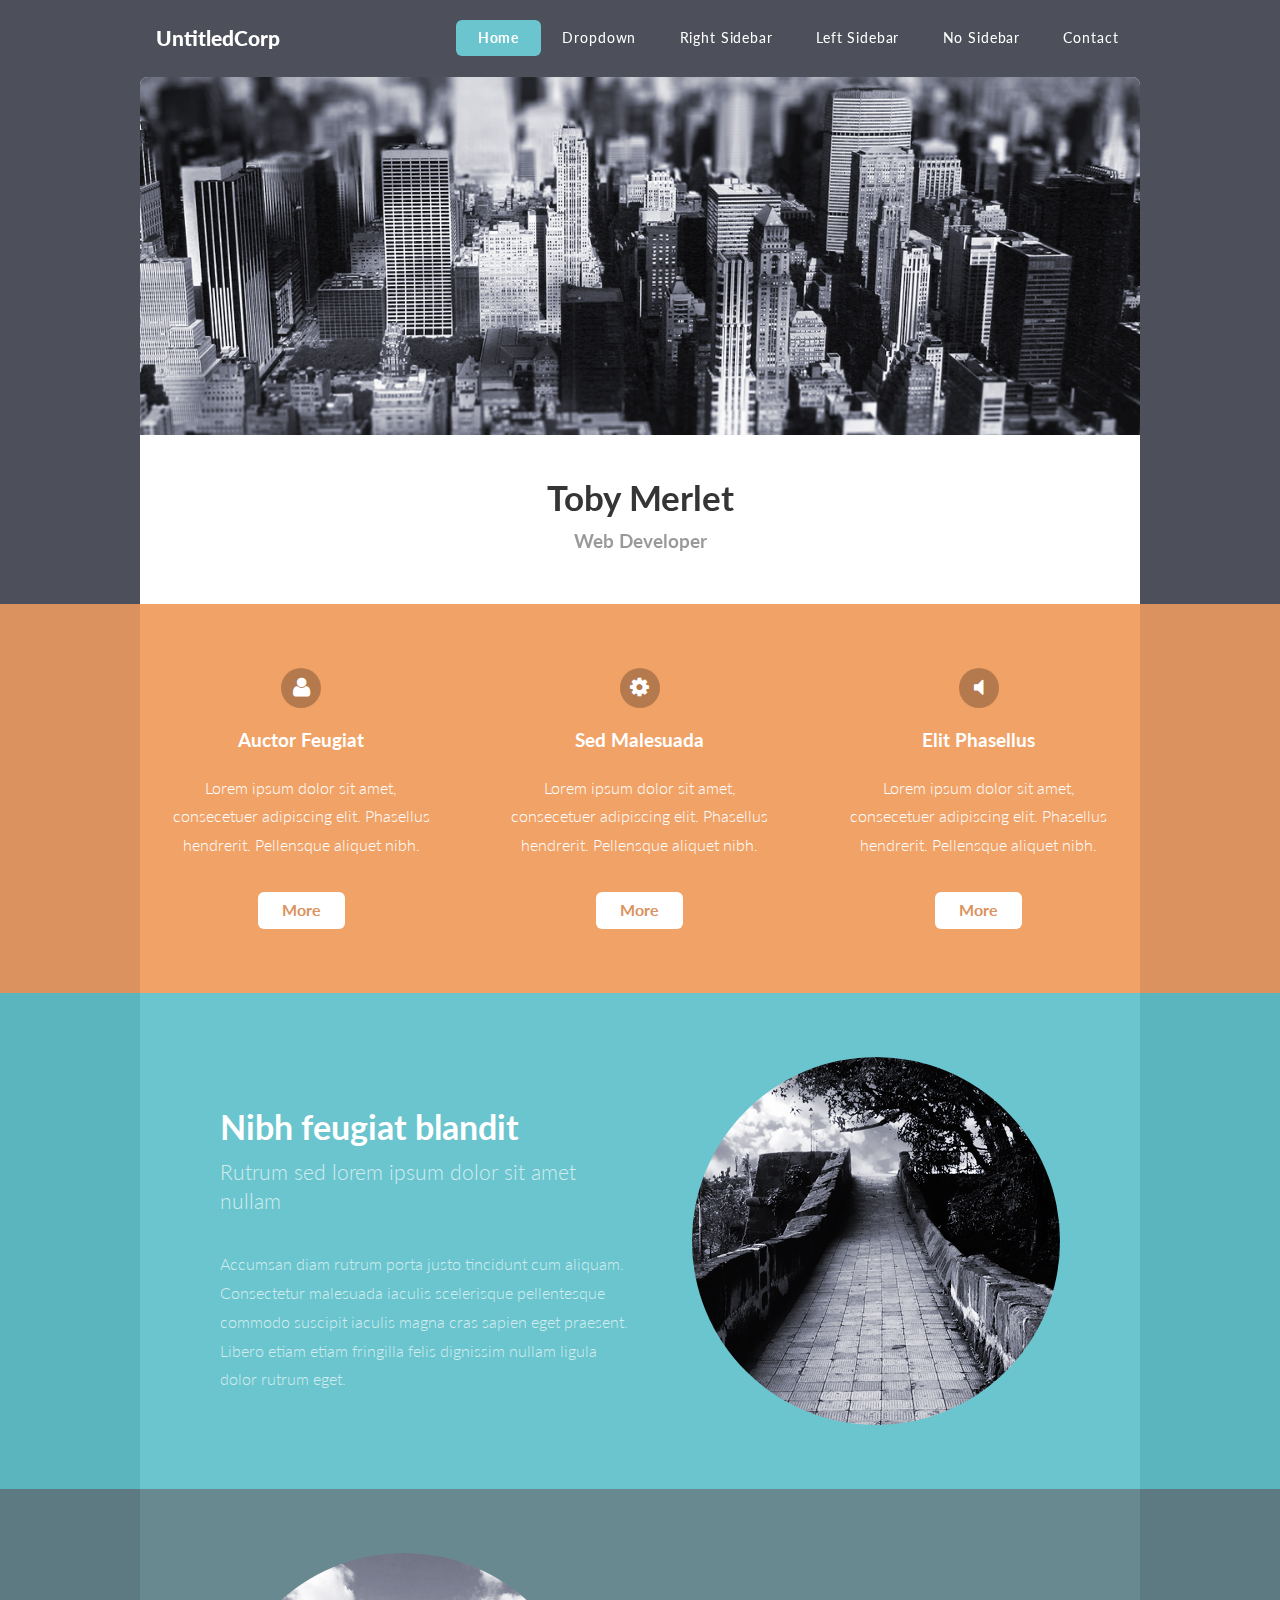
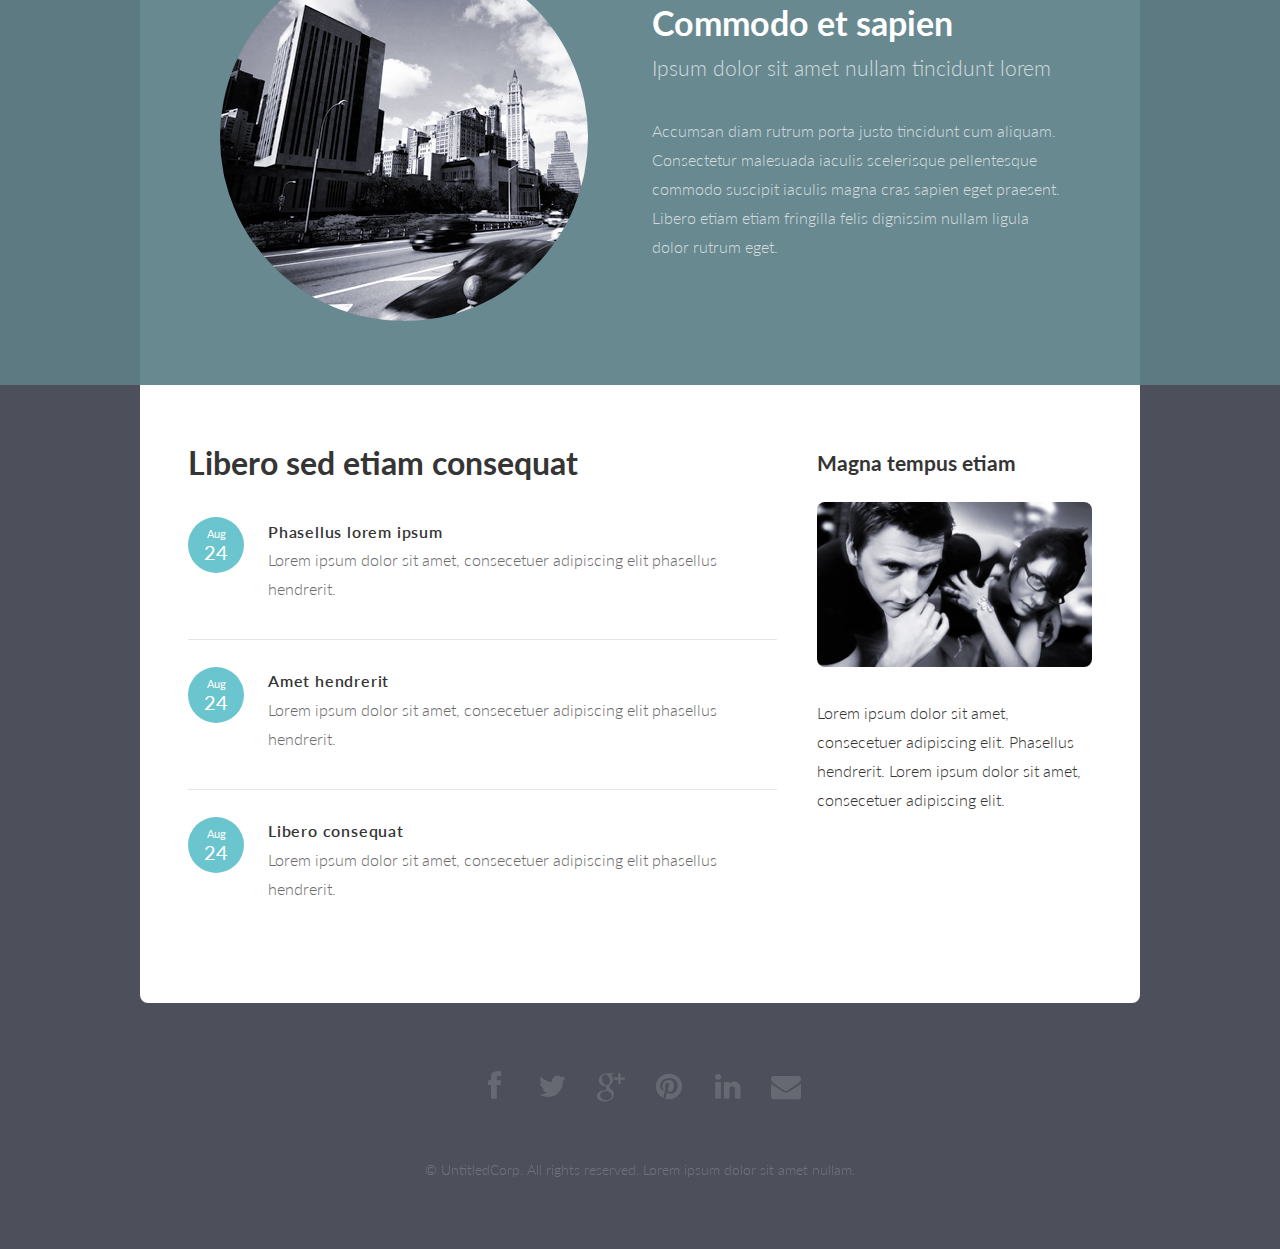
==== index.html @ f25c1bcf "name change" ====
<!DOCTYPE HTML>
<html>
	<head>
		<title> </title>
		<meta http-equiv="content-type" content="text/html; charset=utf-8" />
		<meta name="description" content="" />
		<meta name="keywords" content="" />
		<link href="http://fonts.googleapis.com/css?family=Lato:300,400,700,900" rel="stylesheet" type="text/css" />
		<!--[if lte IE 8]><script src="css/ie/html5shiv.js"></script><![endif]-->
		<script src="js/jquery.min.js"></script>
		<script src="js/jquery.dropotron.js"></script>
		<script src="js/skel.min.js"></script>
		<script src="js/skel-panels.min.js"></script>
		<script src="js/init.js"></script>
		<noscript>
			<link rel="stylesheet" href="css/skel-noscript.css" />
			<link rel="stylesheet" href="css/style.css" />
		</noscript>
		<!--[if lte IE 8]><link rel="stylesheet" href="css/ie/v8.css" /><![endif]-->
		<!--[if lte IE 9]><link rel="stylesheet" href="css/ie/v9.css" /><![endif]-->
	</head>
	<body class="homepage">

		<!-- Header -->
			<div id="header">
				<div class="container">

					<!-- Logo -->
						<div id="logo">
							<h1><a href="#">UntitledCorp</a></h1>
						</div>
					<!-- /Logo -->
					
					<!-- Nav -->
						<nav id="nav">
							<ul>
								<li class="active"><a href="index.html">Home</a></li>
								<li>
									<span>Dropdown</span>
									<ul>
										<li><a href="#">Lorem ipsum dolor</a></li>
										<li><a href="#">Magna phasellus</a></li>
										<li><a href="#">Etiam dolore nisl</a></li>
										<li>
											<span>Phasellus consequat</span>
											<ul>
												<li><a href="#">Magna phasellus</a></li>
												<li><a href="#">Lorem ipsum dolor</a></li>
												<li><a href="#">Phasellus consequat</a></li>
												<li><a href="#">Etiam dolore nisl</a></li>
											</ul>
										</li>
										<li><a href="#">Veroeros feugiat</a></li>
									</ul>
								</li>
								<li><a href="right-sidebar.html">Right Sidebar</a></li>
								<li><a href="left-sidebar.html">Left Sidebar</a></li>
								<li><a href="no-sidebar.html">No Sidebar</a></li>
								<li><a href="contact.html">Contact</a></li>
							</ul>
						</nav>
					<!-- /Nav -->

				</div>
			</div>
			
		<!-- Banner -->
			<div id="banner">
				<div class="container">
					<section>
						<img src="images/pic01.jpg" alt="" class="image full">
						<header>
							<h2>Toby Merlet</h2>
							<span class="byline">Web Developer</span>
						</header>
					</section>
				</div>
			</div>

		<!-- Featured -->
			<div id="featured">
				<div class="container">
					<div class="row double">
						<section class="4u">
							<span class="pennant icon icon-user"></span>
							<h3>Auctor Feugiat</h3>
							<p>Lorem ipsum dolor sit amet, consecetuer adipiscing elit. Phasellus hendrerit. Pellensque aliquet nibh.</p>
							<a href="#" class="button">More</a>
						</section>
						<section class="4u">
							<span class="pennant icon icon-cog"></span>
							<h3>Sed Malesuada</h3>
							<p>Lorem ipsum dolor sit amet, consecetuer adipiscing elit. Phasellus hendrerit. Pellensque aliquet nibh.</p>
							<a href="#" class="button">More</a>
						</section>
						<section class="4u">
							<span class="pennant icon icon-volume-off"></span>
							<h3>Elit Phasellus</h3>
							<p>Lorem ipsum dolor sit amet, consecetuer adipiscing elit. Phasellus hendrerit. Pellensque aliquet nibh.</p>
							<a href="#" class="button">More</a>
						</section>
					</div>
				</div>
			</div>
		<!-- /Featured -->

		<!-- Item1 -->
			<div class="wrapper wrapper-style1">
				<div class="container">
					<section>
						<img src="images/pic02.jpg" alt="" class="image right">
						<header>
							<h2>Nibh feugiat blandit</h2>
							<span class="byline">Rutrum sed lorem ipsum dolor sit amet nullam</span>
						</header>
						<p>Accumsan diam rutrum porta justo tincidunt cum aliquam. Consectetur malesuada iaculis scelerisque pellentesque commodo suscipit iaculis magna cras sapien eget praesent. Libero etiam etiam fringilla felis dignissim nullam ligula dolor rutrum eget.</p>
					</section>
				</div>
			</div>
		<!-- /Item1 -->

		<!-- Item2 -->
			<div class="wrapper wrapper-style2">
				<div class="container">
					<section>
						<img src="images/pic03.jpg" alt="" class="image left">
						<div class="content">
							<header>
								<h2>Commodo et sapien</h2>
								<span class="byline">Ipsum dolor sit amet nullam tincidunt lorem</span>
							</header>
							<p>Accumsan diam rutrum porta justo tincidunt cum aliquam. Consectetur malesuada iaculis scelerisque pellentesque commodo suscipit iaculis magna cras sapien eget praesent. Libero etiam etiam fringilla felis dignissim nullam ligula dolor rutrum eget.</p>
						</div>
					</section>
				</div>
			</div>
		<!-- /Item2 -->


		<!-- Main -->
			<div id="main">
				<div class="container">

					<div class="row">
					
						<!-- Content -->
							<div id="content" class="8u skel-cell-mainContent">
								<section>
									<header>
										<h2>Libero sed etiam consequat</h2>
									</header>
									<ul class="style3">
										<li class="first">
											<p class="date"><a href="#">Aug<b>24</b></a></p>
											<h3>Phasellus lorem ipsum</h3>
											<p><a href="#">Lorem ipsum dolor sit amet, consecetuer adipiscing elit phasellus hendrerit.</a></p>
										</li>
										<li>
											<p class="date"><a href="#">Aug<b>24</b></a></p>
											<h3>Amet hendrerit</h3>
											<p><a href="#">Lorem ipsum dolor sit amet, consecetuer adipiscing elit phasellus hendrerit.</a></p>
										</li>
										<li>
											<p class="date"><a href="#">Aug<b>24</b></a></p>
											<h3>Libero consequat</h3>
											<p><a href="#">Lorem ipsum dolor sit amet, consecetuer adipiscing elit phasellus hendrerit.</a></p>
										</li>
									</ul>
								</section>								
							</div>
						<!-- /Content -->
							
						<!-- Sidebar -->
							<div id="sidebar" class="4u">
								<section>
									<header>
										<h2>Magna tempus etiam</h2>
									</header>
									<img src="images/pic04.jpg" alt="" class="image featured">
									<p>Lorem ipsum dolor sit amet, consecetuer adipiscing elit. Phasellus hendrerit. Lorem ipsum dolor sit amet, consecetuer adipiscing elit.</p>
								</section>
							</div>
						<!-- /Sidebar -->

					</div>
				
				</div>
			</div>

		<!-- Footer -->
			<div id="footer">
				<div class="container">


					<!-- Copyright -->
						<div class="copyright">
							<ul class="social">
								<li><a href="#" class="icon icon-facebook"><span></span></a></li>
								<li><a href="#" class="icon icon-twitter"><span>Twitter</span></a></li>
								<li><a href="#" class="icon icon-google-plus"><span>Google+</span></a></li>
								<li><a href="#" class="icon icon-pinterest"><span>Pinterest</span></a></li>
								<li><a href="#" class="icon icon-linkedin"><span>Linkedin</span></a></li>
								<li><a href="#" class="icon icon-envelope"><span>Email</span></a></li>
							</ul>
							<span>&copy; UntitledCorp. All rights reserved. Lorem ipsum dolor sit amet nullam.</span>
						</div>
					<!-- /Copyright -->

				</div>
			</div>

	</body>
</html>
---- css/skel-noscript.css ----
/* Resets (http://meyerweb.com/eric/tools/css/reset/ | v2.0 | 20110126 | License: none (public domain)) */

	html,body,div,span,applet,object,iframe,h1,h2,h3,h4,h5,h6,p,blockquote,pre,a,abbr,acronym,address,big,cite,code,del,dfn,em,img,ins,kbd,q,s,samp,small,strike,strong,sub,sup,tt,var,b,u,i,center,dl,dt,dd,ol,ul,li,fieldset,form,label,legend,table,caption,tbody,tfoot,thead,tr,th,td,article,aside,canvas,details,embed,figure,figcaption,footer,header,hgroup,menu,nav,output,ruby,section,summary,time,mark,audio,video{margin:0;padding:0;border:0;font-size:100%;font:inherit;vertical-align:baseline;}article,aside,details,figcaption,figure,footer,header,hgroup,menu,nav,section{display:block;}body{line-height:1;}ol,ul{list-style:none;}blockquote,q{quotes:none;}blockquote:before,blockquote:after,q:before,q:after{content:'';content:none;}table{border-collapse:collapse;border-spacing:0;}body{-webkit-text-size-adjust:none}

/* Box Model */

	*, *:before, *:after {
		-moz-box-sizing: border-box;
		-webkit-box-sizing: border-box;
		-o-box-sizing: border-box;
		-ms-box-sizing: border-box;
		box-sizing: border-box;
	}

/* Container */

	body {
		min-width: 1200px;
	}

	.container {
		width: 1200px;
		margin-left: auto;
		margin-right: auto;
	}

	/* Modifiers */
	
		.container.small {
			width: 900px;
		}

		.container.big {
			width: 100%;
			max-width: 1500px;
			min-width: 1200px;
		}

/* Grid */

	/* Cells */

		.\31 2u { width: 100% }
		.\31 1u { width: 91.6666666667% }
		.\31 0u { width: 83.3333333333% }
		.\39 u { width: 75% }
		.\38 u { width: 66.6666666667% }
		.\37 u { width: 58.3333333333% }
		.\36 u { width: 50% }
		.\35 u { width: 41.6666666667% }
		.\34 u { width: 33.3333333333% }
		.\33 u { width: 25% }
		.\32 u { width: 16.6666666667% }
		.\31 u { width: 8.3333333333% }
		.\-11u { margin-left: 91.6666666667% }
		.\-10u { margin-left: 83.3333333333% }
		.\-9u { margin-left: 75% }
		.\-8u { margin-left: 66.6666666667% }
		.\-7u { margin-left: 58.3333333333% }
		.\-6u { margin-left: 50% }
		.\-5u { margin-left: 41.6666666667% }
		.\-4u { margin-left: 33.3333333333% }
		.\-3u { margin-left: 25% }
		.\-2u { margin-left: 16.6666666667% }
		.\-1u { margin-left: 8.3333333333% }

		.row > * {
			padding: 50px 0 0 50px;
			float: left;
			-moz-box-sizing: border-box;
			-webkit-box-sizing: border-box;
			-o-box-sizing: border-box;
			-ms-box-sizing: border-box;
			box-sizing: border-box;
		}

		.row + .row > * {
			padding-top: 50px;
		}

		.row {
			margin-left: -50px;
		}

	/* Rows */

		.row:after {
			content: '';
			display: block;
			clear: both;
			height: 0;
		}

		.row:first-child > * {
			padding-top: 0;
		}

		.row > * {
			padding-top: 0;
		}

		/* Modifiers */

			/* Flush */

				.row.flush {
					margin-left: 0;
				}

				.row.flush > * {
					padding: 0 !important;
				}

			/* Quarter */

				.row.quarter > * {
					padding: 12.5px 0 0 12.5px;
				}

				.row.quarter + .row.quarter > * {
					padding-top: 12.5px;
				}

				.row.quarter {
					margin-left: -12.5px;
				}

			/* Half */

				.row.half > * {
					padding: 25px 0 0 25px;
				}

				.row.half + .row.half > * {
					padding-top: 25px;
				}

				.row.half {
					margin-left: -25px;
				}

			/* One and (a) Half */

				.row.oneandhalf > * {
					padding: 75px 0 0 75px;
				}

				.row.oneandhalf + .row.oneandhalf > * {
					padding-top: 75px;
				}

				.row.oneandhalf {
					margin-left: -75px;
				}

			/* Double */

				.row.double > * {
					padding: 100px 0 0 100px;
				}

				.row.double + .row.double > * {
					padding-top: 100px;
				}

				.row.double {
					margin-left: -100px;
				}
---- css/style.css ----
@charset 'UTF-8';

@font-face {
	font-family: 'FontAwesome';
	src: url('font/fontawesome-webfont.eot?v=3.2.1');
	src: url('font/fontawesome-webfont.eot?#iefix&v=3.2.1') format('embedded-opentype'), url('font/fontawesome-webfont.woff?v=3.2.1') format('woff'), url('font/fontawesome-webfont.ttf?v=3.2.1') format('truetype'), url('font/fontawesome-webfont.svg#fontawesomeregular?v=3.2.1') format('svg');
	font-weight: normal;
	font-style: normal;
}

/*********************************************************************************/
/* Basic                                                                         */
/*********************************************************************************/

	body
	{
		background: #4d4f5a;
	}

	body,input,textarea,select
	{
		font-family: 'Lato', sans-serif;
		font-size: 14pt;
		font-weight: 300;
		line-height: 1.80em;
		color: #353535;
	}

	h1,h2,h3,h4,h5,h6
	{
		font-weight: 700;
	}
	
		h1 a, h2 a, h3 a, h4 a, h5 a, h6 a
		{
			color: inherit;
			text-decoration: none;
		}
		
	/* Change this to whatever font weight/color pairing is most suitable */
	strong, b
	{
		font-weight: 700;
		color: #000000;
	}
	
	em, i
	{
		font-style: italic;
	}

	/* Don't forget to set this to something that matches the design */
	a
	{
		color: #ff0000;
	}

	sub
	{
		position: relative;
		top: 0.5em;
		font-size: 0.8em;
	}
	
	sup
	{
		position: relative;
		top: -0.5em;
		font-size: 0.8em;
	}
	
	hr
	{
		border: 0;
		border-top: solid 1px #ddd;
	}
	
	blockquote
	{
		border-left: solid 0.5em #ddd;
		padding: 1em 0 1em 2em;
		font-style: italic;
	}
	
	p, ul, ol, dl, table
	{
		margin-bottom: 1em;
	}

	header
	{
		margin-bottom: 1.5em;
	}
	
		header h2
		{
			font-size: 2.1em;
		}
	
		header .byline
		{
			display: block;
			margin: 0.8em 0 0 0;
			padding: 0 0 0.5em 0;
			font-size: 1.3em;
			color: rgba(255,255,255,0.7);
		}
		
	footer
	{
		margin-top: 1em;
	}

	br.clear
	{
		clear: both;
	}
	
	/* Sections/Articles */
	
		section,
		article
		{
			margin-bottom: 3em;
		}
		
		section > :last-child,
		article > :last-child
		{
			margin-bottom: 0;
		}

		section:last-child,
		article:last-child
		{
			margin-bottom: 0;
		}

		.row > section,
		.row > article
		{
			margin-bottom: 0;
		}

	/* Images */

		.image
		{
			display: inline-block;
		}
		
			.image img
			{
				display: block;
				width: 100%;
			}

			.image.featured
			{
				display: block;
				width: 100%;
				margin: 0 0 2em 0;
			}
			
			.image.full
			{
				display: block;
				width: 100%;
			}
			
			.image.left
			{
				float: left;
				margin: 0 4em 2em 0;
			}

			.image.right
			{
				float: right;
				margin: 0 0 2em 4em;
			}
			
			.image.centered
			{
				display: block;
				margin: 0 0 2em 0;
			}

				.image.centered img
				{
					margin: 0 auto;
					width: auto;
				}

	/* Lists */

		ul.default
		{
			list-style: disc;
			padding-left: 1em;
		}
		
			ul.default li
			{
				padding-left: 0.5em;
			}		

		ul.style2
		{
			padding-top: 1em;
		}
	
			ul.style2 > li
			{
				position: relative;
				padding: 0.7em 0 0.7em 0em;
				border-top: 1px solid rgba(0,0,0,.1);
			}
			
				ul.style2 > li:before
				{
					position: absolute;
					left: 0;
					top: 0.35em;
					display: block;
					color: #3a71d8;
					width: 30px;
					height: 30px;
					line-height: 30px;
					text-align: center;
					font-size: 1.4em;
				}

				ul.style2 > li:first-child
				{
					padding-top: 0;
					border-top: none;
				}
				
					ul.style2 > li:first-child:before
					{
						top: 0;
					}
	
				ul.style2 a
				{
					text-decoration: none;
					color: #353535;
				}
	
	
				ul.style2 a:hover
				{
					text-decoration: underline;
				}

		ul.style3
		{
			list-style: none;
			color: #6c6c6c
		}
		
			ul.style3 li
			{
				padding: 1.2em 0em;
				margin: 0 0 1em 0;
				border-top: 1px solid rgba(0,0,0,.1);
			}

			ul.style3 li:first-child
			{
				border-top: none;
			}
	
			ul.style3 p
			{
				margin: 0;
			}
			
			ul.style3 a
			{
				display: block;
				text-decoration: none;
				color: #6c6c6c;
			}
			
				ul.style3 a:hover
				{
					text-decoration: underline;
				}
	
			ul.style3 h3
			{
				padding: 8px 0em 0px 0em !important;
				letter-spacing: 0.05em;
				font-size: 1em !important;
				font-weight: 600 !important;
				color: #353535;
				text-align: left !important;
			}
			
			ul.style3-alt h3
			{
				color: #FFFFFF;
			}
	
			ul.style3 h3,
			ul.style3 p
			{
				margin-left: 5em;
			}

			ul.style3 .first
			{
				padding-top: 0px;
				background: none;
			}
			
			ul.style3 .date
			{
				float: left;
				position: relative;
				top: 0.70em;
				width: 5em;
				height: 5em;
				margin: 0em 1.5em 0em 0em;
				padding: 10px 0em 0em 0em;
				border-radius: 50%;
				background: #6bc5ce;
				line-height: normal;
				text-align: center;
				font-size: 0.7em;
				font-weight: 400;
				color: #FFF;
			}
			
				ul.style3 .date:after
				{
					content: '';
					display: block;
					position: absolute;
					left: 0;
					top: 0;
					width: 100%;
					height: 100%;
					background: url('images/bg01.png');
					border-radius: 6px;
				}
			
				ul.style3 .date b 
				{
					margin: 0;
					padding: 0;
					display: block;
					font-size: 1.8em;
					font-weight: 400;
					color: #FFFFFF;
				}
				
				ul.style3 .date a
				{
					color: #FFFFFF;
				}
				
				ul.style3 .date a:hover
				{
					text-decoration: none;
				}

		ul.info
		{
		}
		
			ul.info li
			{
				padding: 1.5em 0 1.5em 0;
				border-top: solid 1px rgba(0,0,0,0.1);
			}
			
				ul.info li:first-child
				{
					padding-top: 0;
					border-top: none;
					box-shadow: none;
				}
			
			ul.info h3
			{
				display: inline-block;
				padding-bottom: 0.50em;
				font-size: 1.2em;
			}
			
			ul.info a
			{
				text-decoration: none;
				color: #898e96;
			}
			
			ul.info a:hover
			{
				text-decoration: underline;
			}

		ul.icons
		{
			cursor: default;
		}	
		
			ul.icons li
			{
				display: inline-block;
			}
			
				ul.icons a
				{
					display: inline-block;
					width: 2em;
					height: 2em;
					line-height: 2em;
					text-align: center;
					border: 0;
				}

		ul.social
		{
			overflow:  hidden;
			margin: 0em 0 3em 0;
			text-align: center;
			cursor: default;
		}
		
			ul.social li
			{
				display: inline-block;
				padding: 0em 0.30em;
				font-size: 1.5em;
			}
		
			ul.social li span
			{
				display: none;
				margin: 0;
				padding: 0;
			}
			
			ul.social li a
			{
				color: #fff;
				opacity: 0.15;
				-moz-transition: opacity 0.25s ease-in-out;
				-webkit-transition: opacity 0.25s ease-in-out;
				-o-transition: opacity 0.25s ease-in-out;
				-ms-transition: opacity 0.25s ease-in-out;
				transition: opacity 0.25s ease-in-out;
			}
			
				ul.social li a:before
				{
					display: inline-block;
					width: 40px;
					height: 40px;
					line-height: 40px;
					text-align: center;
				}
				
				ul.social li:hover a
				{
					opacity: 0.5;
				}

		ul.menu
		{
			cursor: default;
		}
		
			ul.menu li
			{
				display: inline-block;
				line-height: 1em;
				border-left: solid 1px #ddd;
				padding: 0 0 0 0.5em;
				margin: 0 0 0 0.5em;
			}
			
			ul.menu li:first-child
			{
				border-left: 0;
				padding-left: 0;
				margin-left: 0;
			}

		ul.actions
		{
			cursor: default;
		}
		
			ul.actions li
			{
				display: inline-block;
				margin: 0 0 0 0.5em;
			}
			
			ul.actions li:first-child
			{
				margin-left: 0;
			}

		ol.default
		{
			list-style: decimal;
			padding-left: 1.25em;
		}

			ol.default li
			{
				padding-left: 0.25em;
			}

	/* Forms */

		form
		{
		}
		
			form input,
			form select,
			form textarea
			{
				-webkit-appearance: none;
			}
	
			form input[type=text],
			form input[type=password],
			form select,
			form textarea
			{
				-webkit-appearance: none;
				width: 100%;
				border: 0;
				padding: 0.50em;
				font-size: 1.2em;
				line-height: 1em;
				font-family: 'Lato', sans-serif;
				font-weight: 300;
				border-radius: 6px;
				background: #fafafa;
				border: 1px solid #e8e8e8;
				-moz-transition: background-color 0.25s ease-in-out;
				-webkit-transition: background-color 0.25s ease-in-out;
				-o-transition: background-color 0.25s ease-in-out;
				-ms-transition: background-color 0.25s ease-in-out;
				transition: background-color 0.25s ease-in-out;
				outline: none;
			}
	
			form input[type=text]:focus,
			form input[type=password]:focus,
			form select:focus,
			form textarea:focus
			{
				background: #f0f2f5;
			}
			
			form textarea
			{
				height: 10em;
			}
			
			form .formerize-placeholder
			{
				color: #93989f !important;
			}
	
			form ::-webkit-input-placeholder
			{
				color: #93989f !important;
			}
	
			form :-moz-placeholder
			{
				color: #93989f !important;
			}
	
			form ::-moz-placeholder
			{
				color: #93989f !important;
			}
	
			form :-ms-input-placeholder
			{
				color: #93989f !important;
			}
	
			form ::-moz-focus-inner
			{
				border: 0;
			}
			
			form .button
			{
				margin-right: 1em;
			}
			
	/* Tables */
	
		table
		{
			width: 100%;
		}
		
			table.default
			{
				width: 100%;
			}
			
				table.default tbody tr:nth-child(2n+2)
				{
					background: #f4f4f4;
				}
				
				table.default td
				{
					padding: 0.5em 1em 0.5em 1em;
				}
				
				table.default th
				{
					text-align: left;
					font-weight: 700;
					padding: 0.5em 1em 0.5em 1em;
				}
			
				table.default thead
				{
					background: #444;
					color: #fff;
				}
				
				table.default tfoot
				{
					background: #eee;
				}
				
				table.default tbody
				{
				}

	/* Buttons */
		
		.button
		{
			position: relative;
			display: inline-block;
			padding: 0.25em 1.5em 0.25em 1.5em;
			border: 0;
			border-radius: 6px;
			background: #6bc5ce;
			text-align: center;
			text-decoration: none;
			font-weight: 700;
			color: #FFF;
			cursor: pointer;
			-moz-transition: background-color 0.25s ease-in-out, color 0.25s ease-in-out;
			-webkit-transition: background-color 0.25s ease-in-out, color 0.25s ease-in-out;
			-o-transition: background-color 0.25s ease-in-out, color 0.25s ease-in-out;
			-ms-transition: background-color 0.25s ease-in-out, color 0.25s ease-in-out;
			transition: background-color 0.25s ease-in-out, color 0.25s ease-in-out;
		}

			.button:hover
			{
				background: #74bcdd;
			}

			.button.alt
			{
				background: #4D4F5A;
			}

				.button.alt:hover
				{
					background: #5D5F6A;
				}

/*********************************************************************************/
/* Icons                                                                         */
/* Powered by Font Awesome by Dave Gandy | http://fontawesome.io                 */
/* Licensed under the SIL OFL 1.1 (font), MIT (CSS)                              */
/*********************************************************************************/

	.icon
	{
		text-decoration: none;
	}

		.icon:before
		{
			font-family: FontAwesome;
			font-size: 1.25em;
			text-decoration: none;
			font-weight: normal;
			font-style: normal;
			-webkit-text-rendering: optimizeLegibility;
			-moz-text-rendering: optimizeLegibility;
			-ms-text-rendering: optimizeLegibility;
			-o-text-rendering: optimizeLegibility;
			text-rendering: optimizeLegibility;
			-webkit-font-smoothing: antialiased;
			-moz-font-smoothing: antialiased;
			-ms-font-smoothing: antialiased;
			-o-font-smoothing: antialiased;
			font-smoothing: antialiased;
		}

		.icon-glass:before{content:"\f000";}
		.icon-music:before{content:"\f001";}
		.icon-search:before{content:"\f002";}
		.icon-envelope-alt:before{content:"\f003";}
		.icon-heart:before{content:"\f004";}
		.icon-star:before{content:"\f005";}
		.icon-star-empty:before{content:"\f006";}
		.icon-user:before{content:"\f007";}
		.icon-film:before{content:"\f008";}
		.icon-th-large:before{content:"\f009";}
		.icon-th:before{content:"\f00a";}
		.icon-th-list:before{content:"\f00b";}
		.icon-ok:before{content:"\f00c";}
		.icon-remove:before{content:"\f00d";}
		.icon-zoom-in:before{content:"\f00e";}
		.icon-zoom-out:before{content:"\f010";}
		.icon-power-off:before,.icon-off:before{content:"\f011";}
		.icon-signal:before{content:"\f012";}
		.icon-gear:before,.icon-cog:before{content:"\f013";}
		.icon-trash:before{content:"\f014";}
		.icon-home:before{content:"\f015";}
		.icon-file-alt:before{content:"\f016";}
		.icon-time:before{content:"\f017";}
		.icon-road:before{content:"\f018";}
		.icon-download-alt:before{content:"\f019";}
		.icon-download:before{content:"\f01a";}
		.icon-upload:before{content:"\f01b";}
		.icon-inbox:before{content:"\f01c";}
		.icon-play-circle:before{content:"\f01d";}
		.icon-rotate-right:before,.icon-repeat:before{content:"\f01e";}
		.icon-refresh:before{content:"\f021";}
		.icon-list-alt:before{content:"\f022";}
		.icon-lock:before{content:"\f023";}
		.icon-flag:before{content:"\f024";}
		.icon-headphones:before{content:"\f025";}
		.icon-volume-off:before{content:"\f026";}
		.icon-volume-down:before{content:"\f027";}
		.icon-volume-up:before{content:"\f028";}
		.icon-qrcode:before{content:"\f029";}
		.icon-barcode:before{content:"\f02a";}
		.icon-tag:before{content:"\f02b";}
		.icon-tags:before{content:"\f02c";}
		.icon-book:before{content:"\f02d";}
		.icon-bookmark:before{content:"\f02e";}
		.icon-print:before{content:"\f02f";}
		.icon-camera:before{content:"\f030";}
		.icon-font:before{content:"\f031";}
		.icon-bold:before{content:"\f032";}
		.icon-italic:before{content:"\f033";}
		.icon-text-height:before{content:"\f034";}
		.icon-text-width:before{content:"\f035";}
		.icon-align-left:before{content:"\f036";}
		.icon-align-center:before{content:"\f037";}
		.icon-align-right:before{content:"\f038";}
		.icon-align-justify:before{content:"\f039";}
		.icon-list:before{content:"\f03a";}
		.icon-indent-left:before{content:"\f03b";}
		.icon-indent-right:before{content:"\f03c";}
		.icon-facetime-video:before{content:"\f03d";}
		.icon-picture:before{content:"\f03e";}
		.icon-pencil:before{content:"\f040";}
		.icon-map-marker:before{content:"\f041";}
		.icon-adjust:before{content:"\f042";}
		.icon-tint:before{content:"\f043";}
		.icon-edit:before{content:"\f044";}
		.icon-share:before{content:"\f045";}
		.icon-check:before{content:"\f046";}
		.icon-move:before{content:"\f047";}
		.icon-step-backward:before{content:"\f048";}
		.icon-fast-backward:before{content:"\f049";}
		.icon-backward:before{content:"\f04a";}
		.icon-play:before{content:"\f04b";}
		.icon-pause:before{content:"\f04c";}
		.icon-stop:before{content:"\f04d";}
		.icon-forward:before{content:"\f04e";}
		.icon-fast-forward:before{content:"\f050";}
		.icon-step-forward:before{content:"\f051";}
		.icon-eject:before{content:"\f052";}
		.icon-chevron-left:before{content:"\f053";}
		.icon-chevron-right:before{content:"\f054";}
		.icon-plus-sign:before{content:"\f055";}
		.icon-minus-sign:before{content:"\f056";}
		.icon-remove-sign:before{content:"\f057";}
		.icon-ok-sign:before{content:"\f058";}
		.icon-question-sign:before{content:"\f059";}
		.icon-info-sign:before{content:"\f05a";}
		.icon-screenshot:before{content:"\f05b";}
		.icon-remove-circle:before{content:"\f05c";}
		.icon-ok-circle:before{content:"\f05d";}
		.icon-ban-circle:before{content:"\f05e";}
		.icon-arrow-left:before{content:"\f060";}
		.icon-arrow-right:before{content:"\f061";}
		.icon-arrow-up:before{content:"\f062";}
		.icon-arrow-down:before{content:"\f063";}
		.icon-mail-forward:before,.icon-share-alt:before{content:"\f064";}
		.icon-resize-full:before{content:"\f065";}
		.icon-resize-small:before{content:"\f066";}
		.icon-plus:before{content:"\f067";}
		.icon-minus:before{content:"\f068";}
		.icon-asterisk:before{content:"\f069";}
		.icon-exclamation-sign:before{content:"\f06a";}
		.icon-gift:before{content:"\f06b";}
		.icon-leaf:before{content:"\f06c";}
		.icon-fire:before{content:"\f06d";}
		.icon-eye-open:before{content:"\f06e";}
		.icon-eye-close:before{content:"\f070";}
		.icon-warning-sign:before{content:"\f071";}
		.icon-plane:before{content:"\f072";}
		.icon-calendar:before{content:"\f073";}
		.icon-random:before{content:"\f074";}
		.icon-comment:before{content:"\f075";}
		.icon-magnet:before{content:"\f076";}
		.icon-chevron-up:before{content:"\f077";}
		.icon-chevron-down:before{content:"\f078";}
		.icon-retweet:before{content:"\f079";}
		.icon-shopping-cart:before{content:"\f07a";}
		.icon-folder-close:before{content:"\f07b";}
		.icon-folder-open:before{content:"\f07c";}
		.icon-resize-vertical:before{content:"\f07d";}
		.icon-resize-horizontal:before{content:"\f07e";}
		.icon-bar-chart:before{content:"\f080";}
		.icon-twitter-sign:before{content:"\f081";}
		.icon-facebook-sign:before{content:"\f082";}
		.icon-camera-retro:before{content:"\f083";}
		.icon-key:before{content:"\f084";}
		.icon-gears:before,.icon-cogs:before{content:"\f085";}
		.icon-comments:before{content:"\f086";}
		.icon-thumbs-up-alt:before{content:"\f087";}
		.icon-thumbs-down-alt:before{content:"\f088";}
		.icon-star-half:before{content:"\f089";}
		.icon-heart-empty:before{content:"\f08a";}
		.icon-signout:before{content:"\f08b";}
		.icon-linkedin-sign:before{content:"\f08c";}
		.icon-pushpin:before{content:"\f08d";}
		.icon-external-link:before{content:"\f08e";}
		.icon-signin:before{content:"\f090";}
		.icon-trophy:before{content:"\f091";}
		.icon-github-sign:before{content:"\f092";}
		.icon-upload-alt:before{content:"\f093";}
		.icon-lemon:before{content:"\f094";}
		.icon-phone:before{content:"\f095";}
		.icon-unchecked:before,.icon-check-empty:before{content:"\f096";}
		.icon-bookmark-empty:before{content:"\f097";}
		.icon-phone-sign:before{content:"\f098";}
		.icon-twitter:before{content:"\f099";}
		.icon-facebook:before{content:"\f09a";}
		.icon-github:before{content:"\f09b";}
		.icon-unlock:before{content:"\f09c";}
		.icon-credit-card:before{content:"\f09d";}
		.icon-rss:before{content:"\f09e";}
		.icon-hdd:before{content:"\f0a0";}
		.icon-bullhorn:before{content:"\f0a1";}
		.icon-bell:before{content:"\f0a2";}
		.icon-certificate:before{content:"\f0a3";}
		.icon-hand-right:before{content:"\f0a4";}
		.icon-hand-left:before{content:"\f0a5";}
		.icon-hand-up:before{content:"\f0a6";}
		.icon-hand-down:before{content:"\f0a7";}
		.icon-circle-arrow-left:before{content:"\f0a8";}
		.icon-circle-arrow-right:before{content:"\f0a9";}
		.icon-circle-arrow-up:before{content:"\f0aa";}
		.icon-circle-arrow-down:before{content:"\f0ab";}
		.icon-globe:before{content:"\f0ac";}
		.icon-wrench:before{content:"\f0ad";}
		.icon-tasks:before{content:"\f0ae";}
		.icon-filter:before{content:"\f0b0";}
		.icon-briefcase:before{content:"\f0b1";}
		.icon-fullscreen:before{content:"\f0b2";}
		.icon-group:before{content:"\f0c0";}
		.icon-link:before{content:"\f0c1";}
		.icon-cloud:before{content:"\f0c2";}
		.icon-beaker:before{content:"\f0c3";}
		.icon-cut:before{content:"\f0c4";}
		.icon-copy:before{content:"\f0c5";}
		.icon-paperclip:before,.icon-paper-clip:before{content:"\f0c6";}
		.icon-save:before{content:"\f0c7";}
		.icon-sign-blank:before{content:"\f0c8";}
		.icon-reorder:before{content:"\f0c9";}
		.icon-list-ul:before{content:"\f0ca";}
		.icon-list-ol:before{content:"\f0cb";}
		.icon-strikethrough:before{content:"\f0cc";}
		.icon-underline:before{content:"\f0cd";}
		.icon-table:before{content:"\f0ce";}
		.icon-magic:before{content:"\f0d0";}
		.icon-truck:before{content:"\f0d1";}
		.icon-pinterest:before{content:"\f0d2";}
		.icon-pinterest-sign:before{content:"\f0d3";}
		.icon-google-plus-sign:before{content:"\f0d4";}
		.icon-google-plus:before{content:"\f0d5";}
		.icon-money:before{content:"\f0d6";}
		.icon-caret-down:before{content:"\f0d7";}
		.icon-caret-up:before{content:"\f0d8";}
		.icon-caret-left:before{content:"\f0d9";}
		.icon-caret-right:before{content:"\f0da";}
		.icon-columns:before{content:"\f0db";}
		.icon-sort:before{content:"\f0dc";}
		.icon-sort-down:before{content:"\f0dd";}
		.icon-sort-up:before{content:"\f0de";}
		.icon-envelope:before{content:"\f0e0";}
		.icon-linkedin:before{content:"\f0e1";}
		.icon-rotate-left:before,.icon-undo:before{content:"\f0e2";}
		.icon-legal:before{content:"\f0e3";}
		.icon-dashboard:before{content:"\f0e4";}
		.icon-comment-alt:before{content:"\f0e5";}
		.icon-comments-alt:before{content:"\f0e6";}
		.icon-bolt:before{content:"\f0e7";}
		.icon-sitemap:before{content:"\f0e8";}
		.icon-umbrella:before{content:"\f0e9";}
		.icon-paste:before{content:"\f0ea";}
		.icon-lightbulb:before{content:"\f0eb";}
		.icon-exchange:before{content:"\f0ec";}
		.icon-cloud-download:before{content:"\f0ed";}
		.icon-cloud-upload:before{content:"\f0ee";}
		.icon-user-md:before{content:"\f0f0";}
		.icon-stethoscope:before{content:"\f0f1";}
		.icon-suitcase:before{content:"\f0f2";}
		.icon-bell-alt:before{content:"\f0f3";}
		.icon-coffee:before{content:"\f0f4";}
		.icon-food:before{content:"\f0f5";}
		.icon-file-text-alt:before{content:"\f0f6";}
		.icon-building:before{content:"\f0f7";}
		.icon-hospital:before{content:"\f0f8";}
		.icon-ambulance:before{content:"\f0f9";}
		.icon-medkit:before{content:"\f0fa";}
		.icon-fighter-jet:before{content:"\f0fb";}
		.icon-beer:before{content:"\f0fc";}
		.icon-h-sign:before{content:"\f0fd";}
		.icon-plus-sign-alt:before{content:"\f0fe";}
		.icon-double-angle-left:before{content:"\f100";}
		.icon-double-angle-right:before{content:"\f101";}
		.icon-double-angle-up:before{content:"\f102";}
		.icon-double-angle-down:before{content:"\f103";}
		.icon-angle-left:before{content:"\f104";}
		.icon-angle-right:before{content:"\f105";}
		.icon-angle-up:before{content:"\f106";}
		.icon-angle-down:before{content:"\f107";}
		.icon-desktop:before{content:"\f108";}
		.icon-laptop:before{content:"\f109";}
		.icon-tablet:before{content:"\f10a";}
		.icon-mobile-phone:before{content:"\f10b";}
		.icon-circle-blank:before{content:"\f10c";}
		.icon-quote-left:before{content:"\f10d";}
		.icon-quote-right:before{content:"\f10e";}
		.icon-spinner:before{content:"\f110";}
		.icon-circle:before{content:"\f111";}
		.icon-mail-reply:before,.icon-reply:before{content:"\f112";}
		.icon-github-alt:before{content:"\f113";}
		.icon-folder-close-alt:before{content:"\f114";}
		.icon-folder-open-alt:before{content:"\f115";}
		.icon-expand-alt:before{content:"\f116";}
		.icon-collapse-alt:before{content:"\f117";}
		.icon-smile:before{content:"\f118";}
		.icon-frown:before{content:"\f119";}
		.icon-meh:before{content:"\f11a";}
		.icon-gamepad:before{content:"\f11b";}
		.icon-keyboard:before{content:"\f11c";}
		.icon-flag-alt:before{content:"\f11d";}
		.icon-flag-checkered:before{content:"\f11e";}
		.icon-terminal:before{content:"\f120";}
		.icon-code:before{content:"\f121";}
		.icon-reply-all:before{content:"\f122";}
		.icon-mail-reply-all:before{content:"\f122";}
		.icon-star-half-full:before,.icon-star-half-empty:before{content:"\f123";}
		.icon-location-arrow:before{content:"\f124";}
		.icon-crop:before{content:"\f125";}
		.icon-code-fork:before{content:"\f126";}
		.icon-unlink:before{content:"\f127";}
		.icon-question:before{content:"\f128";}
		.icon-info:before{content:"\f129";}
		.icon-exclamation:before{content:"\f12a";}
		.icon-superscript:before{content:"\f12b";}
		.icon-subscript:before{content:"\f12c";}
		.icon-eraser:before{content:"\f12d";}
		.icon-puzzle-piece:before{content:"\f12e";}
		.icon-microphone:before{content:"\f130";}
		.icon-microphone-off:before{content:"\f131";}
		.icon-shield:before{content:"\f132";}
		.icon-calendar-empty:before{content:"\f133";}
		.icon-fire-extinguisher:before{content:"\f134";}
		.icon-rocket:before{content:"\f135";}
		.icon-maxcdn:before{content:"\f136";}
		.icon-chevron-sign-left:before{content:"\f137";}
		.icon-chevron-sign-right:before{content:"\f138";}
		.icon-chevron-sign-up:before{content:"\f139";}
		.icon-chevron-sign-down:before{content:"\f13a";}
		.icon-html5:before{content:"\f13b";}
		.icon-css3:before{content:"\f13c";}
		.icon-anchor:before{content:"\f13d";}
		.icon-unlock-alt:before{content:"\f13e";}
		.icon-bullseye:before{content:"\f140";}
		.icon-ellipsis-horizontal:before{content:"\f141";}
		.icon-ellipsis-vertical:before{content:"\f142";}
		.icon-rss-sign:before{content:"\f143";}
		.icon-play-sign:before{content:"\f144";}
		.icon-ticket:before{content:"\f145";}
		.icon-minus-sign-alt:before{content:"\f146";}
		.icon-check-minus:before{content:"\f147";}
		.icon-level-up:before{content:"\f148";}
		.icon-level-down:before{content:"\f149";}
		.icon-check-sign:before{content:"\f14a";}
		.icon-edit-sign:before{content:"\f14b";}
		.icon-external-link-sign:before{content:"\f14c";}
		.icon-share-sign:before{content:"\f14d";}
		.icon-compass:before{content:"\f14e";}
		.icon-collapse:before{content:"\f150";}
		.icon-collapse-top:before{content:"\f151";}
		.icon-expand:before{content:"\f152";}
		.icon-euro:before,.icon-eur:before{content:"\f153";}
		.icon-gbp:before{content:"\f154";}
		.icon-dollar:before,.icon-usd:before{content:"\f155";}
		.icon-rupee:before,.icon-inr:before{content:"\f156";}
		.icon-yen:before,.icon-jpy:before{content:"\f157";}
		.icon-renminbi:before,.icon-cny:before{content:"\f158";}
		.icon-won:before,.icon-krw:before{content:"\f159";}
		.icon-bitcoin:before,.icon-btc:before{content:"\f15a";}
		.icon-file:before{content:"\f15b";}
		.icon-file-text:before{content:"\f15c";}
		.icon-sort-by-alphabet:before{content:"\f15d";}
		.icon-sort-by-alphabet-alt:before{content:"\f15e";}
		.icon-sort-by-attributes:before{content:"\f160";}
		.icon-sort-by-attributes-alt:before{content:"\f161";}
		.icon-sort-by-order:before{content:"\f162";}
		.icon-sort-by-order-alt:before{content:"\f163";}
		.icon-thumbs-up:before{content:"\f164";}
		.icon-thumbs-down:before{content:"\f165";}
		.icon-youtube-sign:before{content:"\f166";}
		.icon-youtube:before{content:"\f167";}
		.icon-xing:before{content:"\f168";}
		.icon-xing-sign:before{content:"\f169";}
		.icon-youtube-play:before{content:"\f16a";}
		.icon-dropbox:before{content:"\f16b";}
		.icon-stackexchange:before{content:"\f16c";}
		.icon-instagram:before{content:"\f16d";}
		.icon-flickr:before{content:"\f16e";}
		.icon-adn:before{content:"\f170";}
		.icon-bitbucket:before{content:"\f171";}
		.icon-bitbucket-sign:before{content:"\f172";}
		.icon-tumblr:before{content:"\f173";}
		.icon-tumblr-sign:before{content:"\f174";}
		.icon-long-arrow-down:before{content:"\f175";}
		.icon-long-arrow-up:before{content:"\f176";}
		.icon-long-arrow-left:before{content:"\f177";}
		.icon-long-arrow-right:before{content:"\f178";}
		.icon-apple:before{content:"\f179";}
		.icon-windows:before{content:"\f17a";}
		.icon-android:before{content:"\f17b";}
		.icon-linux:before{content:"\f17c";}
		.icon-dribbble:before{content:"\f17d";}
		.icon-skype:before{content:"\f17e";}
		.icon-foursquare:before{content:"\f180";}
		.icon-trello:before{content:"\f181";}
		.icon-female:before{content:"\f182";}
		.icon-male:before{content:"\f183";}
		.icon-gittip:before{content:"\f184";}
		.icon-sun:before{content:"\f185";}
		.icon-moon:before{content:"\f186";}
		.icon-archive:before{content:"\f187";}
		.icon-bug:before{content:"\f188";}
		.icon-vk:before{content:"\f189";}
		.icon-weibo:before{content:"\f18a";}
		.icon-renren:before{content:"\f18b";}

/*********************************************************************************/
/* Header                                                                        */
/*********************************************************************************/

	#header
	{
		position: relative;
		padding: 4em 0 2em 0;
	}

		#header .container
		{
			position: relative;
		}

/*********************************************************************************/
/* Logo                                                                          */
/*********************************************************************************/

	#logo
	{
	}

		#logo h1
		{
			margin: 0 0 0 1em;
		}
		
			#logo h1 a
			{
				text-decoration: none;
				display: block;
				font-size: 1.3em;
				font-weight: 900;
				color: #FFF;
				outline: 0;
			}

/*********************************************************************************/
/* Nav                                                                           */
/*********************************************************************************/

	#nav
	{
		position: absolute;
		right: 0;
		top: -0.25em;
	}

		#nav > ul > li
		{
			float: left;
		}
		
			#nav > ul > li:last-child
			{
				padding-right: 0;
			}

			#nav > ul > li > a,
			#nav > ul > li > span
			{
				display: block;
				padding: 0.25em 1.5em 0.25em 1.5em;
				letter-spacing: 0.06em;
				text-decoration: none;
				font-weight: 400;
				font-size: 0.90em;
				outline: 0;
				color: #FFF;
			}

			#nav li.active a
			{
				background: #6bc5ce;
				border-radius: 6px;
				color: #FFF;
				font-weight: 700;
			}

			#nav > ul > li > ul
			{
				display: none;
			}

	.dropotron
	{
		top: 0;
		text-align: left;
		line-height: 2em;
		min-width: 12em;
		background: #6bc5ce;
		line-height: 1em;
		padding: 0.85em 0 0.85em 0;
		border-radius: 6px;
	}

		.dropotron a,
		.dropotron span
		{
			display: block;
			padding: 0.75em 1.25em 0.75em 1.25em;
			border-top: solid 1px;
			border-color: rgba(255,255,255,0.1);
			border-bottom: 0;
			font-size: 0.90em;
			text-decoration:  none;
			color: #fff;
			color: rgba(255,255,255,0.75);
			-moz-transition: color 0.25s ease-in-out;
			-webkit-transition: color 0.25s ease-in-out;
			-o-transition: color 0.25s ease-in-out;
			-ms-transition: color 0.25s ease-in-out;
			transition: color 0.25s ease-in-out;
		}
		
		.dropotron li:first-child > a,
		.dropotron li:first-child > span
		{
			border-top: 0;
		}
	
		.dropotron li:hover > a,
		.dropotron li:hover > span
		{
			color: #fff;
		}
	
		.dropotron li.active > a,
		.dropotron li.active > span
		{
			color: #FFF;
		}
	
	.dropotron-level-0
	{
		font-size: 1em;
		margin-top: 1.8em;
	}

		.dropotron-level-0:before
		{
			content: '';
			position: absolute;
			top: -1.2em;
			left: 50%;
			margin-left: -0.65em;
			width: 1.3em;
			height: 1.3em;
			border-bottom: solid 0.8em #6bc5ce;
			border-left: solid 0.8em rgba(0,0,0,0);
			border-right: solid 0.8em rgba(0,0,0,0);
		}

		.dropotron-level-0.center:before
		{
		}

		.dropotron-level-0.left:before
		{
		}

		.dropotron-level-0.right:before
		{
		}
	
/*********************************************************************************/
/* Banner                                                                        */
/*********************************************************************************/

	#banner
	{
		position: relative;
	}

	#banner .container
	{
		background: #fff;
		border-radius: 8px 8px 0px 0px;
		overflow: hidden;
	}
	
	#banner header
	{
		padding: 3em 0em 3em 0em;
		text-align: center;
	}
	
	#banner header h2
	{
		font-size: 2.2em;
		color: #353535;
	}

	#banner header .byline
	{
		font-size: 1.2em;
		font-weight: 700;
		color: rgba(0,0,0,.4);
		padding: 0;
	}

/*********************************************************************************/
/* Main                                                                          */
/*********************************************************************************/

	#main
	{
		position: relative;
	}
	
	.homepage #main .container
	{
		border-radius: 0px 0px 8px 8px;
	}
	
	#main .container
	{
		padding: 4em 3em;
		background: #fff;
		border-radius: 8px;
	}

	.homepage #main header h2
	{
		color: #353535;
	}
	
	#main img
	{
		border-radius: 8px;
	}

/*********************************************************************************/
/* Content                                                                       */
/*********************************************************************************/

	#content
	{
	}
		
		#content header
		{
			margin-bottom: 2em;
		}
	
		#content header h2
		{
			font-size: 2em;
		}
		
		#content header .byline
		{
			font-size: 1.4em;
			font-weight: 300;
			color: rgba(0,0,0,.5);
		}

		#content h3
		{
			padding: 2em 0em 1.5em 0em;
			font-size: 1.2em;
		}

/*********************************************************************************/
/* Sidebar                                                                       */
/*********************************************************************************/

	#sidebar
	{
	}

		#sidebar header h2
		{
			font-size: 1.3em;
		}

/*********************************************************************************/
/* Footer                                                                        */
/*********************************************************************************/
	
	#footer
	{
		position: relative;
		padding: 4em 0em;
		text-align: center;
		color: rgba(255,255,255,.2);
	}
	
	#footer span
	{
		font-size: 0.90em;
	}
	

/*********************************************************************************/
/* Featured                                                                      */
/*********************************************************************************/
	
	#featured
	{
		position: relative;
		background: #db925e;
		text-align: center;
		color: #FFF;
	}
	
	#featured .container
	{
		padding: 4em 2em;
		background: #f1a267;
	}
	
	#featured h3
	{
		display: inline-block;
		padding-bottom: 1em;
		font-size: 1.2em;
		color: #FFF;
	}
	
	#featured .icon
	{
		position: relative;
		display: block;
		margin: 0px auto 1em auto;
		line-height: 40px;
		font-size: 1.1em;
		background: rgba(0,0,0,0.25);
		width: 40px;
		height: 40px;
		border-radius: 20px;
		text-align: center;
		color: #FFF;
	}
	
	#featured .button
	{
		margin-top: 1em;
		background: #FFF;
		color: #db925e;
	}

/*********************************************************************************/
/* Wrapper                                                                       */
/*********************************************************************************/
	
	.wrapper
	{
		color: #eee;
		color: rgba(255,255,255,0.7);
	}

		.wrapper .container
		{
			overflow: hidden;
			padding: 4em 5em 2em 5em;
		}

		.wrapper header
		{
			padding-top: 3.5em;
		}

			.wrapper header h2
			{
				color: #fff;
			}

		.wrapper img
		{
			display: block;
			border-radius: 50%;
		}

		.wrapper-style1
		{
			background: #5ab5be;
		}
		
		.wrapper-style1 .container
		{
			background: #6bc5ce;
		}


		.wrapper-style2
		{
			background: #5d7a82;
		}
		
		.wrapper-style2 .container
		{
			background: #698991;
		}
---- css/ie/v8.css ----
/*********************************************************************************/
/* Basic                                                                         */
/*********************************************************************************/

	/* Buttons */

		.button
		{
			position: relative;
			-ms-behavior: url('css/ie/PIE.htc');
		}

	/* Lists */

		ul.style3 .date
		{
		}
	
			ul.style3 .date
			{
				position: relative;
				-ms-behavior: url('css/ie/PIE.htc');
			}

	/* Forms */

		form
		{
		}
		
			form input[type=text],
			form input[type=password],
			form select,
			form textarea
			{
				position: relative;
				-ms-behavior: url('css/ie/PIE.htc');
			}
			
/*********************************************************************************/
/* Nav                                                                           */
/*********************************************************************************/

	#nav
	{
	}

		#nav li.active a
		{
		}

			#nav li.active a
			{
				position: relative;
				-ms-behavior: url('css/ie/PIE.htc');
			}
			
	.dropotron
	{
		-ms-behavior: url('css/ie/PIE.htc');
	}

		.dropotron a,
		.dropotron span
		{
			border-top: none;
		}

	.dropotron-level-0
	{
	}

		.dropotron-level-0:before
		{
			display: none;
		}
		
/*********************************************************************************/
/* Main                                                                          */
/*********************************************************************************/

	.homepage #main .container
	{
	}
	
	#main .container
	{
		position: relative;
		-ms-behavior: url('css/ie/PIE.htc');
	}

	#main img
	{
		position: relative;
		-ms-behavior: url('css/ie/PIE.htc');
	}
---- css/ie/v9.css ----
/*********************************************************************************/
/* Basic                                                                         */
/*********************************************************************************/
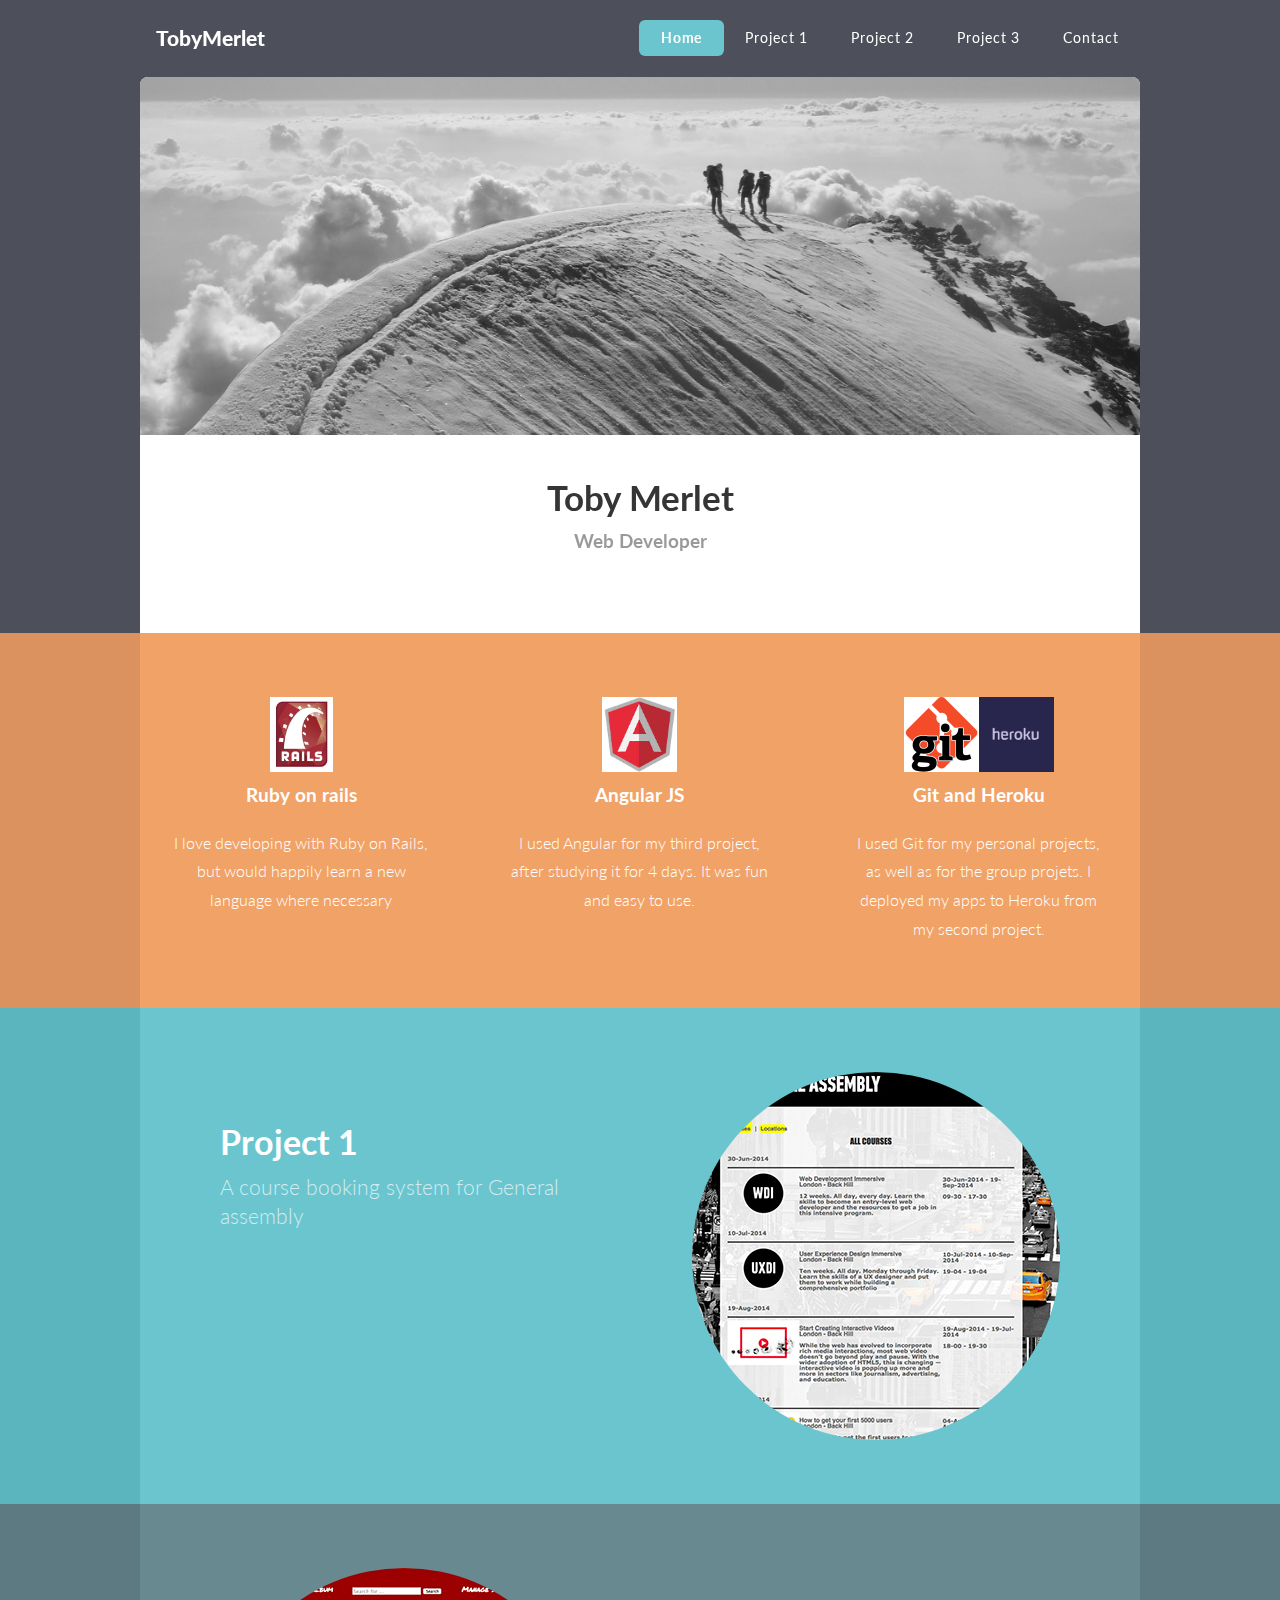
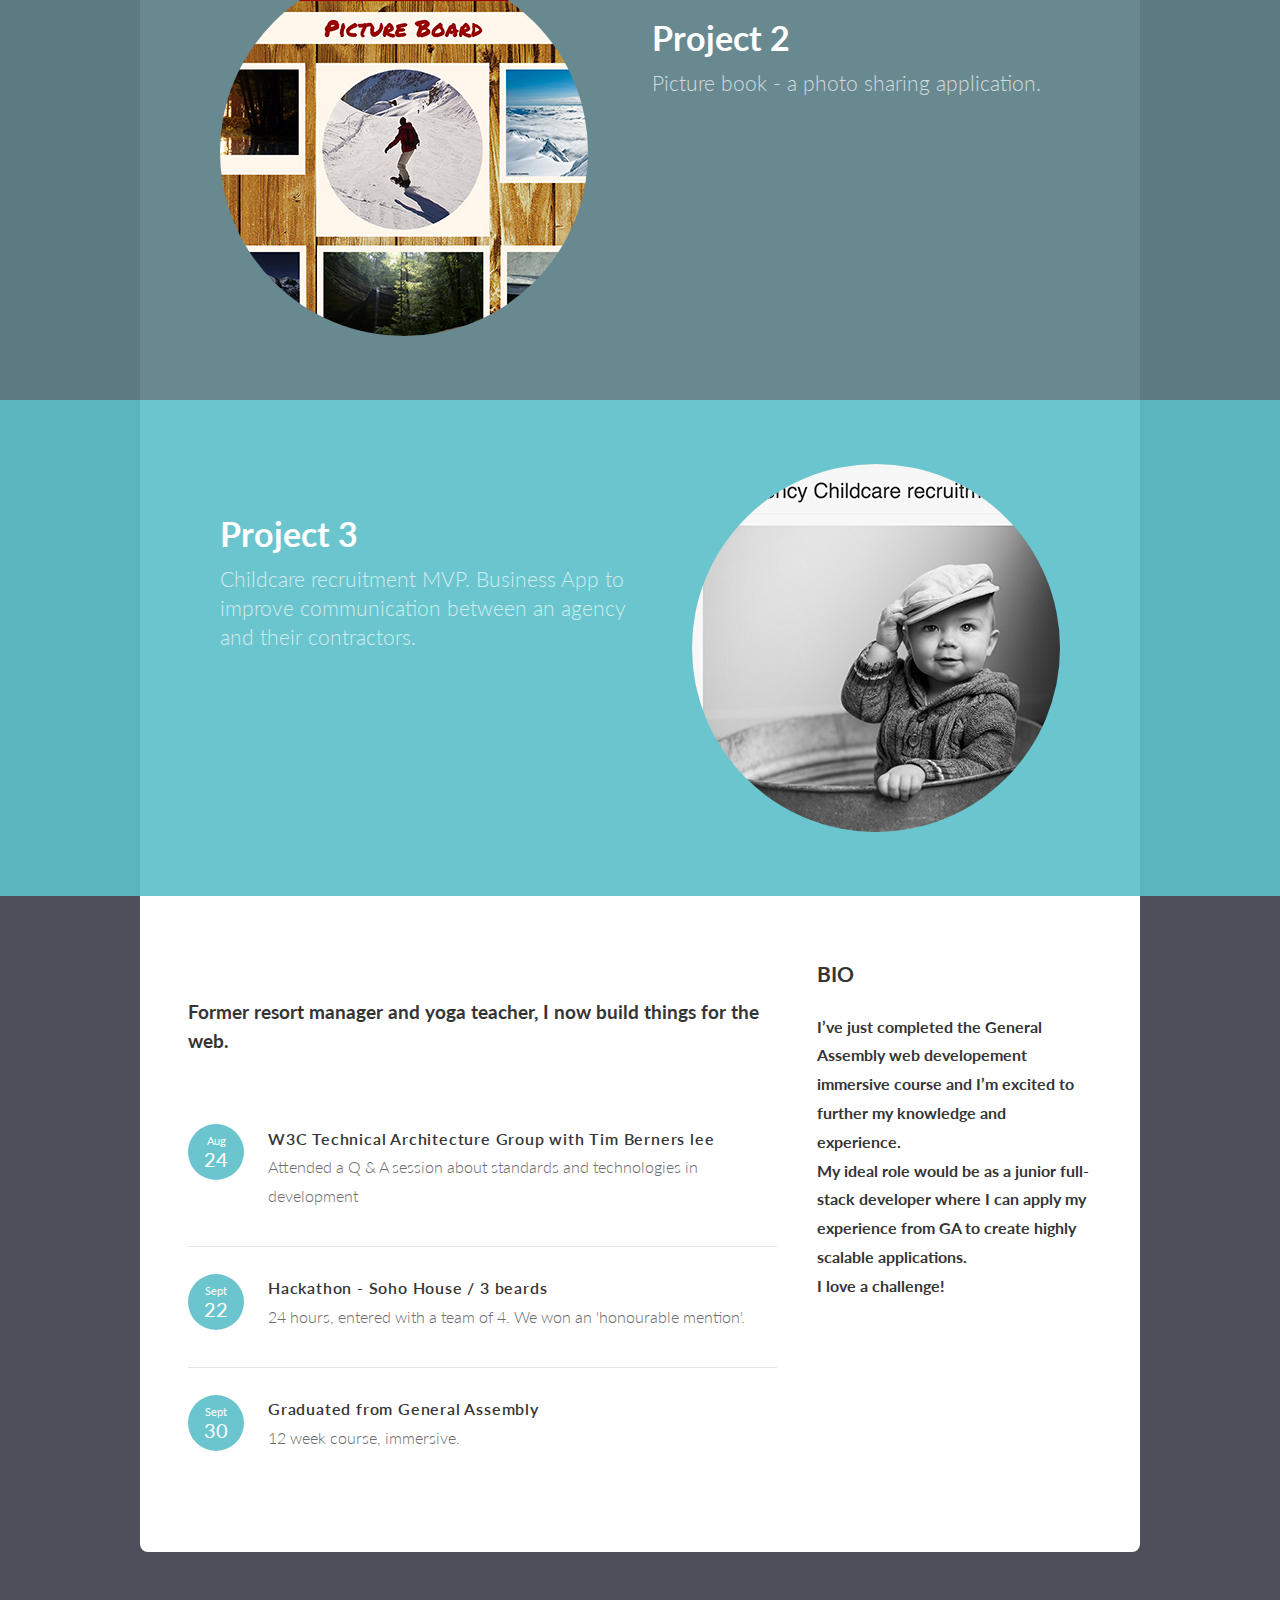
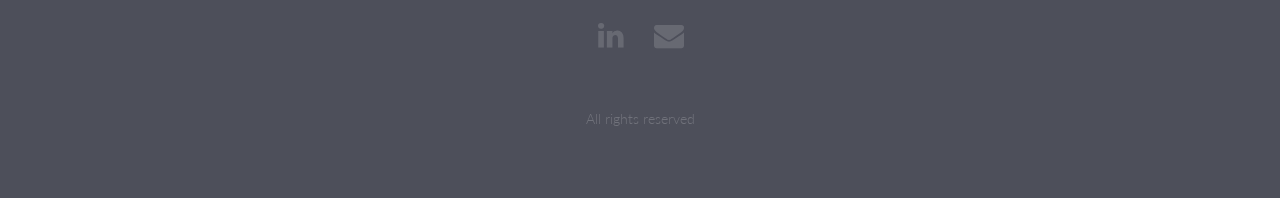
==== commit 40fc8585: "content changes" ====
--- a/index.html
+++ b/index.html
@@ -27,7 +27,7 @@
 
 					<!-- Logo -->
 						<div id="logo">
-							<h1><a href="#">UntitledCorp</a></h1>
+							<h1><a href="index.html">TobyMerlet</a></h1>
 						</div>
 					<!-- /Logo -->
 					
@@ -35,27 +35,9 @@
 						<nav id="nav">
 							<ul>
 								<li class="active"><a href="index.html">Home</a></li>
-								<li>
-									<span>Dropdown</span>
-									<ul>
-										<li><a href="#">Lorem ipsum dolor</a></li>
-										<li><a href="#">Magna phasellus</a></li>
-										<li><a href="#">Etiam dolore nisl</a></li>
-										<li>
-											<span>Phasellus consequat</span>
-											<ul>
-												<li><a href="#">Magna phasellus</a></li>
-												<li><a href="#">Lorem ipsum dolor</a></li>
-												<li><a href="#">Phasellus consequat</a></li>
-												<li><a href="#">Etiam dolore nisl</a></li>
-											</ul>
-										</li>
-										<li><a href="#">Veroeros feugiat</a></li>
-									</ul>
-								</li>
-								<li><a href="right-sidebar.html">Right Sidebar</a></li>
-								<li><a href="left-sidebar.html">Left Sidebar</a></li>
-								<li><a href="no-sidebar.html">No Sidebar</a></li>
+								<li><a href="project1.html">Project 1</a></li>
+								<li><a href="project2.html">Project 2</a></li>
+								<li><a href="project3.html">Project 3</a></li>
 								<li><a href="contact.html">Contact</a></li>
 							</ul>
 						</nav>
@@ -71,7 +53,7 @@
 						<img src="images/pic01.jpg" alt="" class="image full">
 						<header>
 							<h2>Toby Merlet</h2>
-							<span class="byline">Web Developer</span>
+							<span class="byline">Web Developer</span><br/>							
 						</header>
 					</section>
 				</div>
@@ -82,22 +64,25 @@
 				<div class="container">
 					<div class="row double">
 						<section class="4u">
-							<span class="pennant icon icon-user"></span>
-							<h3>Auctor Feugiat</h3>
-							<p>Lorem ipsum dolor sit amet, consecetuer adipiscing elit. Phasellus hendrerit. Pellensque aliquet nibh.</p>
-							<a href="#" class="button">More</a>
+							<!-- <span class="pennant icon icon-user"></span> -->
+							<img src="images/rails.jpeg" style="height:75px"/><br/>
+							<h3>Ruby on rails</h3>
+							<p>I love developing with Ruby on Rails, but would happily learn a new language where necessary</p>
+							<!-- <a href="#" class="button">More</a> -->
 						</section>
 						<section class="4u">
-							<span class="pennant icon icon-cog"></span>
-							<h3>Sed Malesuada</h3>
-							<p>Lorem ipsum dolor sit amet, consecetuer adipiscing elit. Phasellus hendrerit. Pellensque aliquet nibh.</p>
-							<a href="#" class="button">More</a>
+							<!-- <span class="pennant icon icon-cog"></span> -->
+							<img src="images/angular.jpg" style="height:75px"/><br/>
+							<h3>Angular JS</h3>
+							<p>I used Angular for my third project, after studying it for 4 days.  It was fun and easy to use.</p>
+							<!-- <a href="#" class="button">More</a> -->
 						</section>
 						<section class="4u">
-							<span class="pennant icon icon-volume-off"></span>
-							<h3>Elit Phasellus</h3>
-							<p>Lorem ipsum dolor sit amet, consecetuer adipiscing elit. Phasellus hendrerit. Pellensque aliquet nibh.</p>
-							<a href="#" class="button">More</a>
+							<!-- <span class="pennant icon icon-volume-off"></span> -->
+							<img src="images/git.jpg" style="height:75px"/><img src="images/heroku.jpg" style="height:75px"/><br/>
+							<h3>Git and Heroku</h3>
+							<p>I used Git for my personal projects, as well as for the group projets.  I deployed my apps to Heroku from my second project.  </p>
+							<!-- <a href="#" class="button">More</a> -->
 						</section>
 					</div>
 				</div>
@@ -107,14 +92,14 @@
 		<!-- Item1 -->
 			<div class="wrapper wrapper-style1">
 				<div class="container">
-					<section>
-						<img src="images/pic02.jpg" alt="" class="image right">
-						<header>
-							<h2>Nibh feugiat blandit</h2>
-							<span class="byline">Rutrum sed lorem ipsum dolor sit amet nullam</span>
-						</header>
-						<p>Accumsan diam rutrum porta justo tincidunt cum aliquam. Consectetur malesuada iaculis scelerisque pellentesque commodo suscipit iaculis magna cras sapien eget praesent. Libero etiam etiam fringilla felis dignissim nullam ligula dolor rutrum eget.</p>
-					</section>
+						<section>
+							<a href="project1.html"><img src="images/smallproj1.jpg" alt="" class="image right"></a>
+							<header>
+								<h2>Project 1</h2>
+								<span class="byline">A course booking system for General assembly</span>
+							</header>
+							<!-- <p></p> -->
+						</section>
 				</div>
 			</div>
 		<!-- /Item1 -->
@@ -123,18 +108,35 @@
 			<div class="wrapper wrapper-style2">
 				<div class="container">
 					<section>
-						<img src="images/pic03.jpg" alt="" class="image left">
+						<a href="project2.html"><img src="images/smallproj2.jpg" alt="" class="image left"></a>
 						<div class="content">
 							<header>
-								<h2>Commodo et sapien</h2>
-								<span class="byline">Ipsum dolor sit amet nullam tincidunt lorem</span>
+								<h2>Project 2</h2>
+								<span class="byline">Picture book -  a photo sharing application.</span>
 							</header>
-							<p>Accumsan diam rutrum porta justo tincidunt cum aliquam. Consectetur malesuada iaculis scelerisque pellentesque commodo suscipit iaculis magna cras sapien eget praesent. Libero etiam etiam fringilla felis dignissim nullam ligula dolor rutrum eget.</p>
+							<p></p>
 						</div>
 					</section>
 				</div>
 			</div>
 		<!-- /Item2 -->
+
+		<!-- Item3 -->
+			<div class="wrapper wrapper-style1">
+				<div class="container">
+					<section>
+						<a href="project3.html"><img src="images/smallproj3.jpg" alt="" class="image right"></a>
+						<header>
+							<h2>Project 3</h2>
+							<span class="byline">Childcare recruitment MVP.  Business App to improve communication between an agency and their contractors.</span>
+						</header>
+						<p></p>
+					</section>
+				</div>
+			</div>
+		<!-- /Item3 -->
+
+
 
 
 		<!-- Main -->
@@ -147,23 +149,23 @@
 							<div id="content" class="8u skel-cell-mainContent">
 								<section>
 									<header>
-										<h2>Libero sed etiam consequat</h2>
+										<h3>Former resort manager and yoga teacher, I now build things for the web.</h3>
 									</header>
 									<ul class="style3">
 										<li class="first">
 											<p class="date"><a href="#">Aug<b>24</b></a></p>
-											<h3>Phasellus lorem ipsum</h3>
-											<p><a href="#">Lorem ipsum dolor sit amet, consecetuer adipiscing elit phasellus hendrerit.</a></p>
+											<h3>W3C Technical Architecture Group with Tim Berners lee</h3>
+											<p><a href="#">Attended a Q & A session about standards and technologies in development </a></p>
 										</li>
 										<li>
-											<p class="date"><a href="#">Aug<b>24</b></a></p>
-											<h3>Amet hendrerit</h3>
-											<p><a href="#">Lorem ipsum dolor sit amet, consecetuer adipiscing elit phasellus hendrerit.</a></p>
+											<p class="date"><a href="#">Sept<b>22</b></a></p>
+											<h3>Hackathon - Soho House / 3 beards </h3>
+											<p><a href="#">24 hours, entered with a team of 4. We won an 'honourable mention'.  </a></p>
 										</li>
 										<li>
-											<p class="date"><a href="#">Aug<b>24</b></a></p>
-											<h3>Libero consequat</h3>
-											<p><a href="#">Lorem ipsum dolor sit amet, consecetuer adipiscing elit phasellus hendrerit.</a></p>
+											<p class="date"><a href="#">Sept<b>30</b></a></p>
+											<h3>Graduated from General Assembly</h3>
+											<p><a href="#">12 week course, immersive.</a></p>
 										</li>
 									</ul>
 								</section>								
@@ -174,10 +176,10 @@
 							<div id="sidebar" class="4u">
 								<section>
 									<header>
-										<h2>Magna tempus etiam</h2>
+										<h2>BIO</h2>
 									</header>
-									<img src="images/pic04.jpg" alt="" class="image featured">
-									<p>Lorem ipsum dolor sit amet, consecetuer adipiscing elit. Phasellus hendrerit. Lorem ipsum dolor sit amet, consecetuer adipiscing elit.</p>
+									<!-- <img src="images/pic04.jpg" alt="" class="image featured"> -->
+									<h3>I’ve just completed the General Assembly web developement immersive course and I’m excited to further my knowledge and experience.<br/>  My ideal role would be as a junior full-stack developer where I can apply my experience from GA to create highly scalable applications.<br/> I love a challenge!</h3>
 								</section>
 							</div>
 						<!-- /Sidebar -->
@@ -195,14 +197,14 @@
 					<!-- Copyright -->
 						<div class="copyright">
 							<ul class="social">
-								<li><a href="#" class="icon icon-facebook"><span></span></a></li>
-								<li><a href="#" class="icon icon-twitter"><span>Twitter</span></a></li>
-								<li><a href="#" class="icon icon-google-plus"><span>Google+</span></a></li>
-								<li><a href="#" class="icon icon-pinterest"><span>Pinterest</span></a></li>
-								<li><a href="#" class="icon icon-linkedin"><span>Linkedin</span></a></li>
-								<li><a href="#" class="icon icon-envelope"><span>Email</span></a></li>
+								<!-- <li><a href="#" class="icon icon-facebook"><span></span></a></li> -->
+								<!-- <li><a href="#" class="icon icon-twitter"><span>Twitter</span></a></li> -->
+								<!-- <li><a href="#" class="icon icon-google-plus"><span>Google+</span></a></li> -->
+								<!-- <li><a href="#" class="icon icon-pinterest"><span>Pinterest</span></a></li> -->
+								<li><a href="http://uk.linkedin.com/in/tobymerlet/" class="icon icon-linkedin"><span>Linkedin</span></a></li>
+								<li><a href="project1.html" class="icon icon-envelope"><span>Email</span></a></li>
 							</ul>
-							<span>&copy; UntitledCorp. All rights reserved. Lorem ipsum dolor sit amet nullam.</span>
+							<span>All rights reserved</span>
 						</div>
 					<!-- /Copyright -->
 
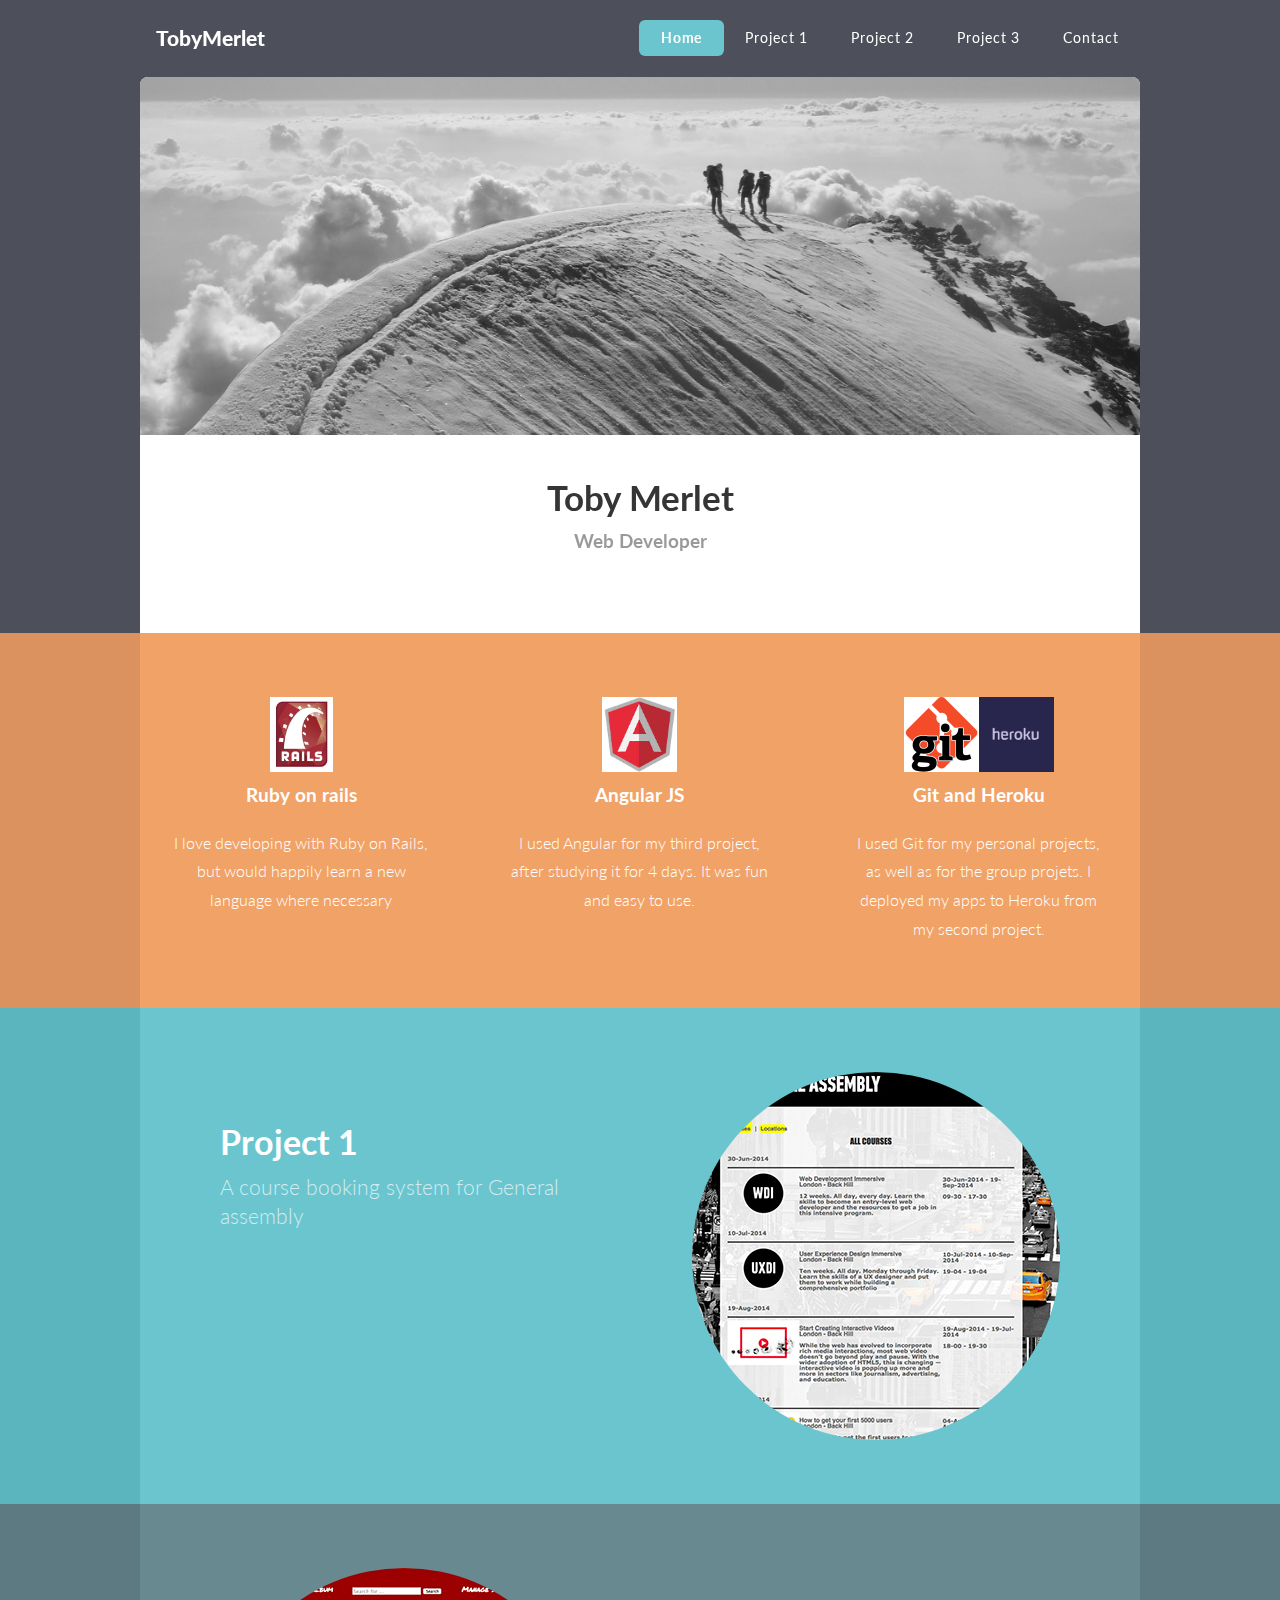
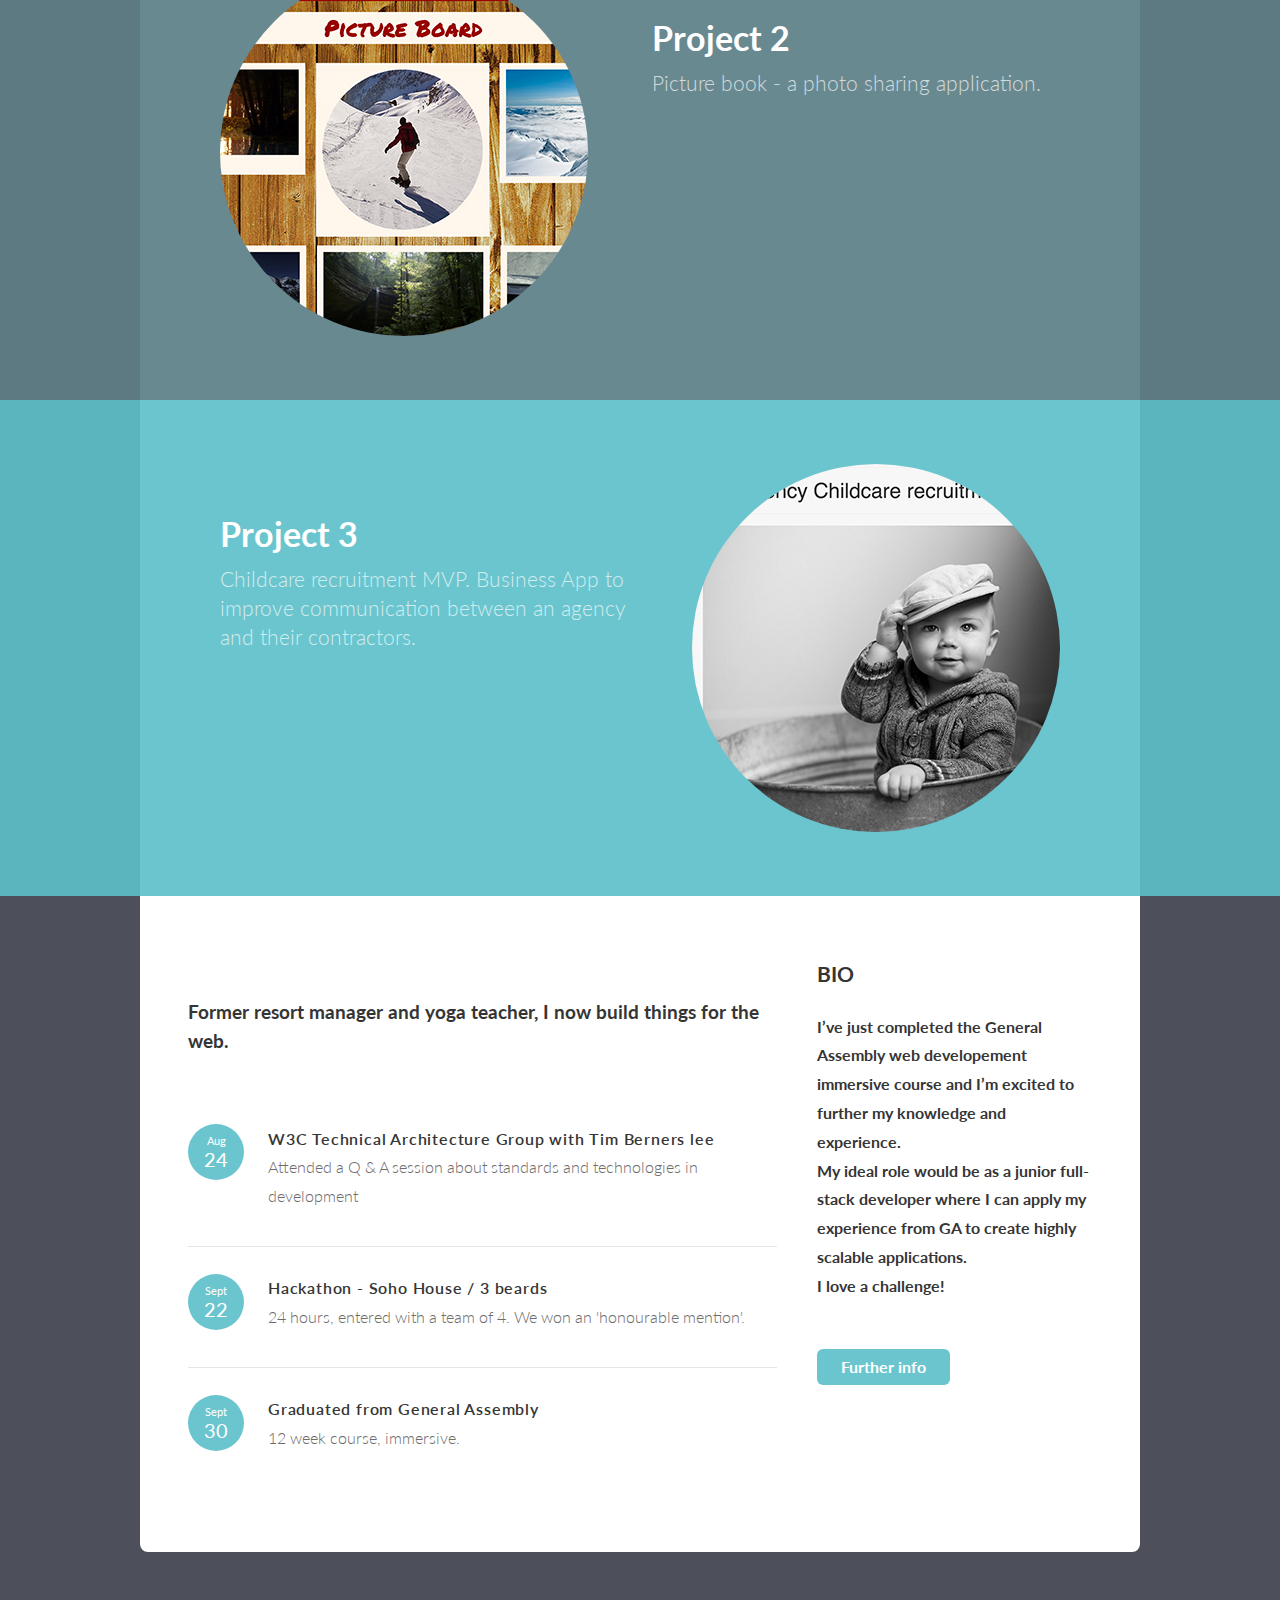
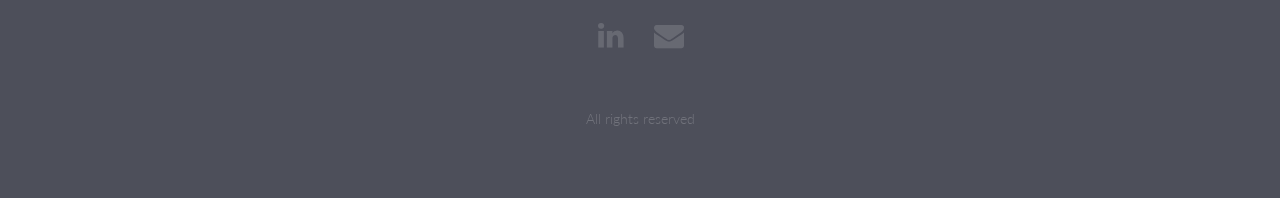
==== commit ac687cd1: "changes to contact info" ====
--- a/index.html
+++ b/index.html
@@ -155,17 +155,17 @@
 										<li class="first">
 											<p class="date"><a href="#">Aug<b>24</b></a></p>
 											<h3>W3C Technical Architecture Group with Tim Berners lee</h3>
-											<p><a href="#">Attended a Q & A session about standards and technologies in development </a></p>
+											<p>Attended a Q & A session about standards and technologies in development </p>
 										</li>
 										<li>
 											<p class="date"><a href="#">Sept<b>22</b></a></p>
 											<h3>Hackathon - Soho House / 3 beards </h3>
-											<p><a href="#">24 hours, entered with a team of 4. We won an 'honourable mention'.  </a></p>
+											<p>24 hours, entered with a team of 4. We won an 'honourable mention'.  </p>
 										</li>
 										<li>
 											<p class="date"><a href="#">Sept<b>30</b></a></p>
 											<h3>Graduated from General Assembly</h3>
-											<p><a href="#">12 week course, immersive.</a></p>
+											<p>12 week course, immersive.</p>
 										</li>
 									</ul>
 								</section>								
@@ -181,6 +181,7 @@
 									<!-- <img src="images/pic04.jpg" alt="" class="image featured"> -->
 									<h3>I’ve just completed the General Assembly web developement immersive course and I’m excited to further my knowledge and experience.<br/>  My ideal role would be as a junior full-stack developer where I can apply my experience from GA to create highly scalable applications.<br/> I love a challenge!</h3>
 								</section>
+								<a href="contact.html" class="button">Further info</a>
 							</div>
 						<!-- /Sidebar -->
 
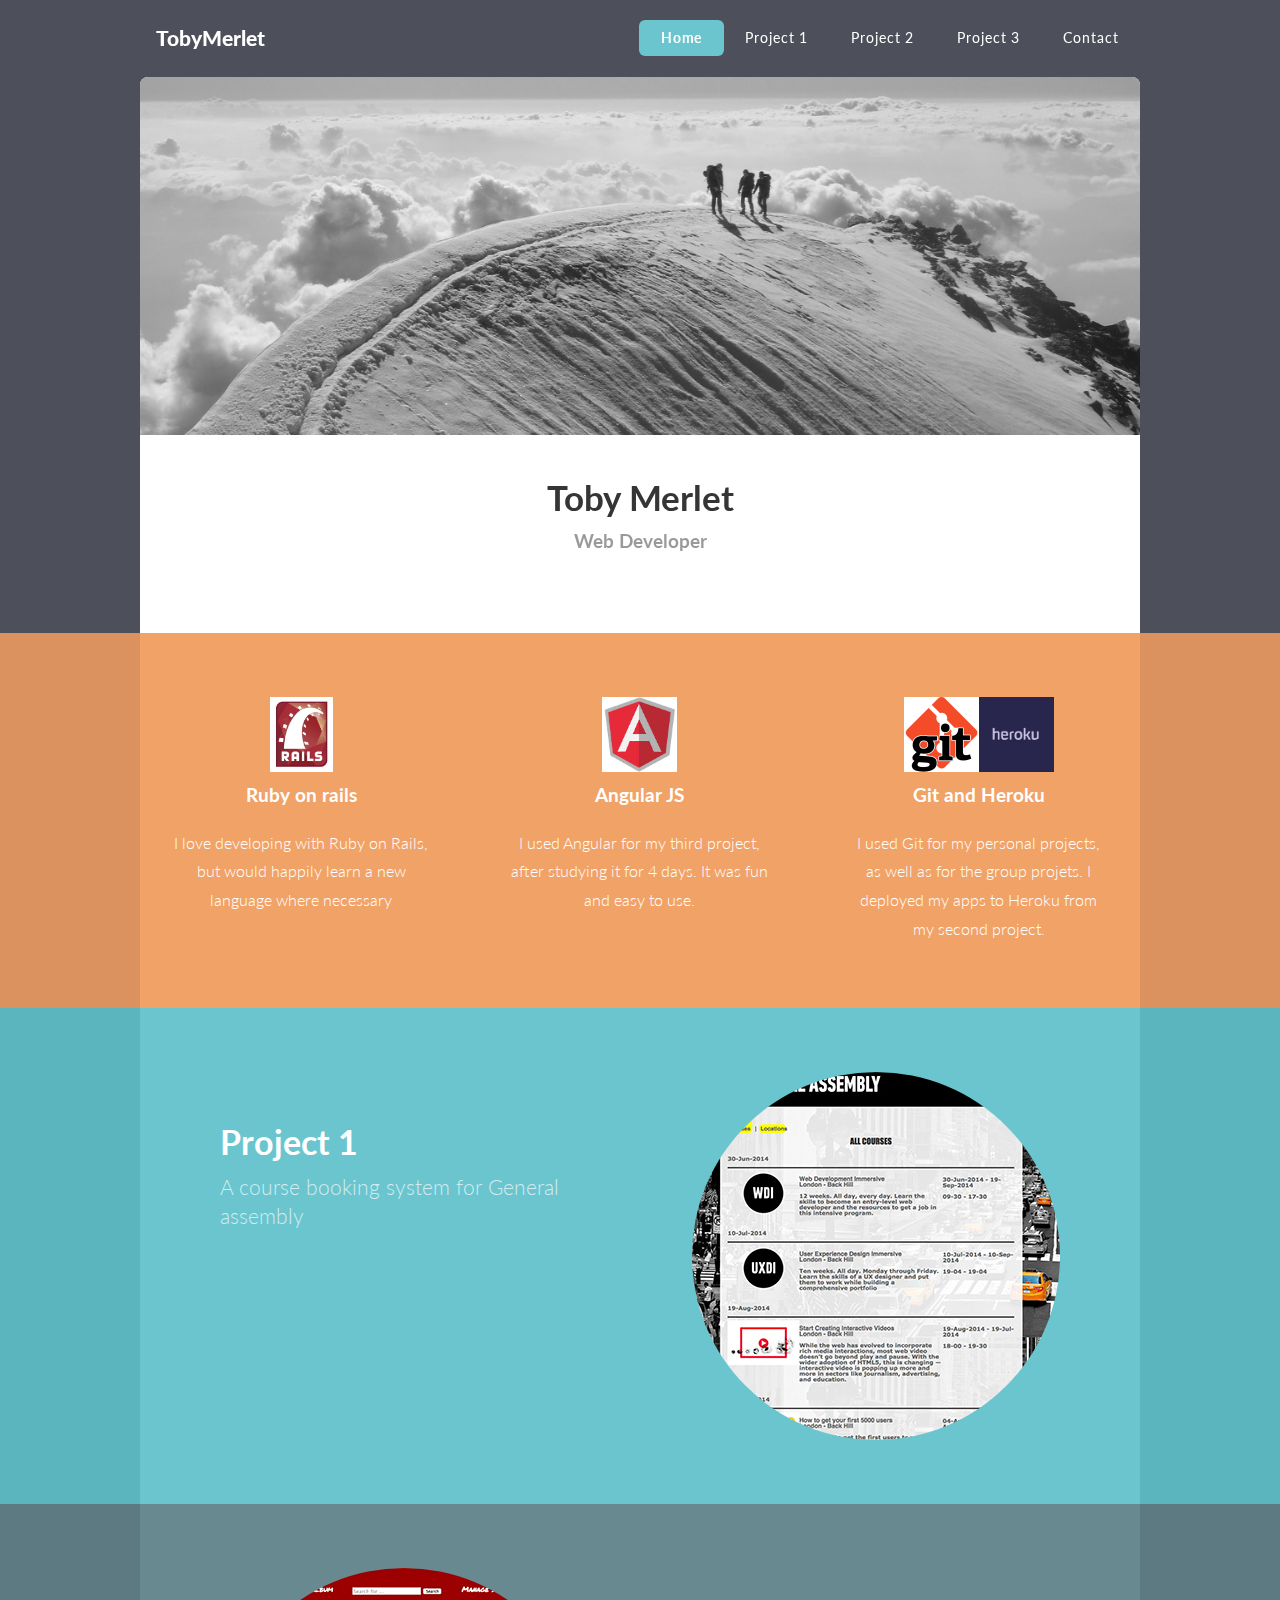
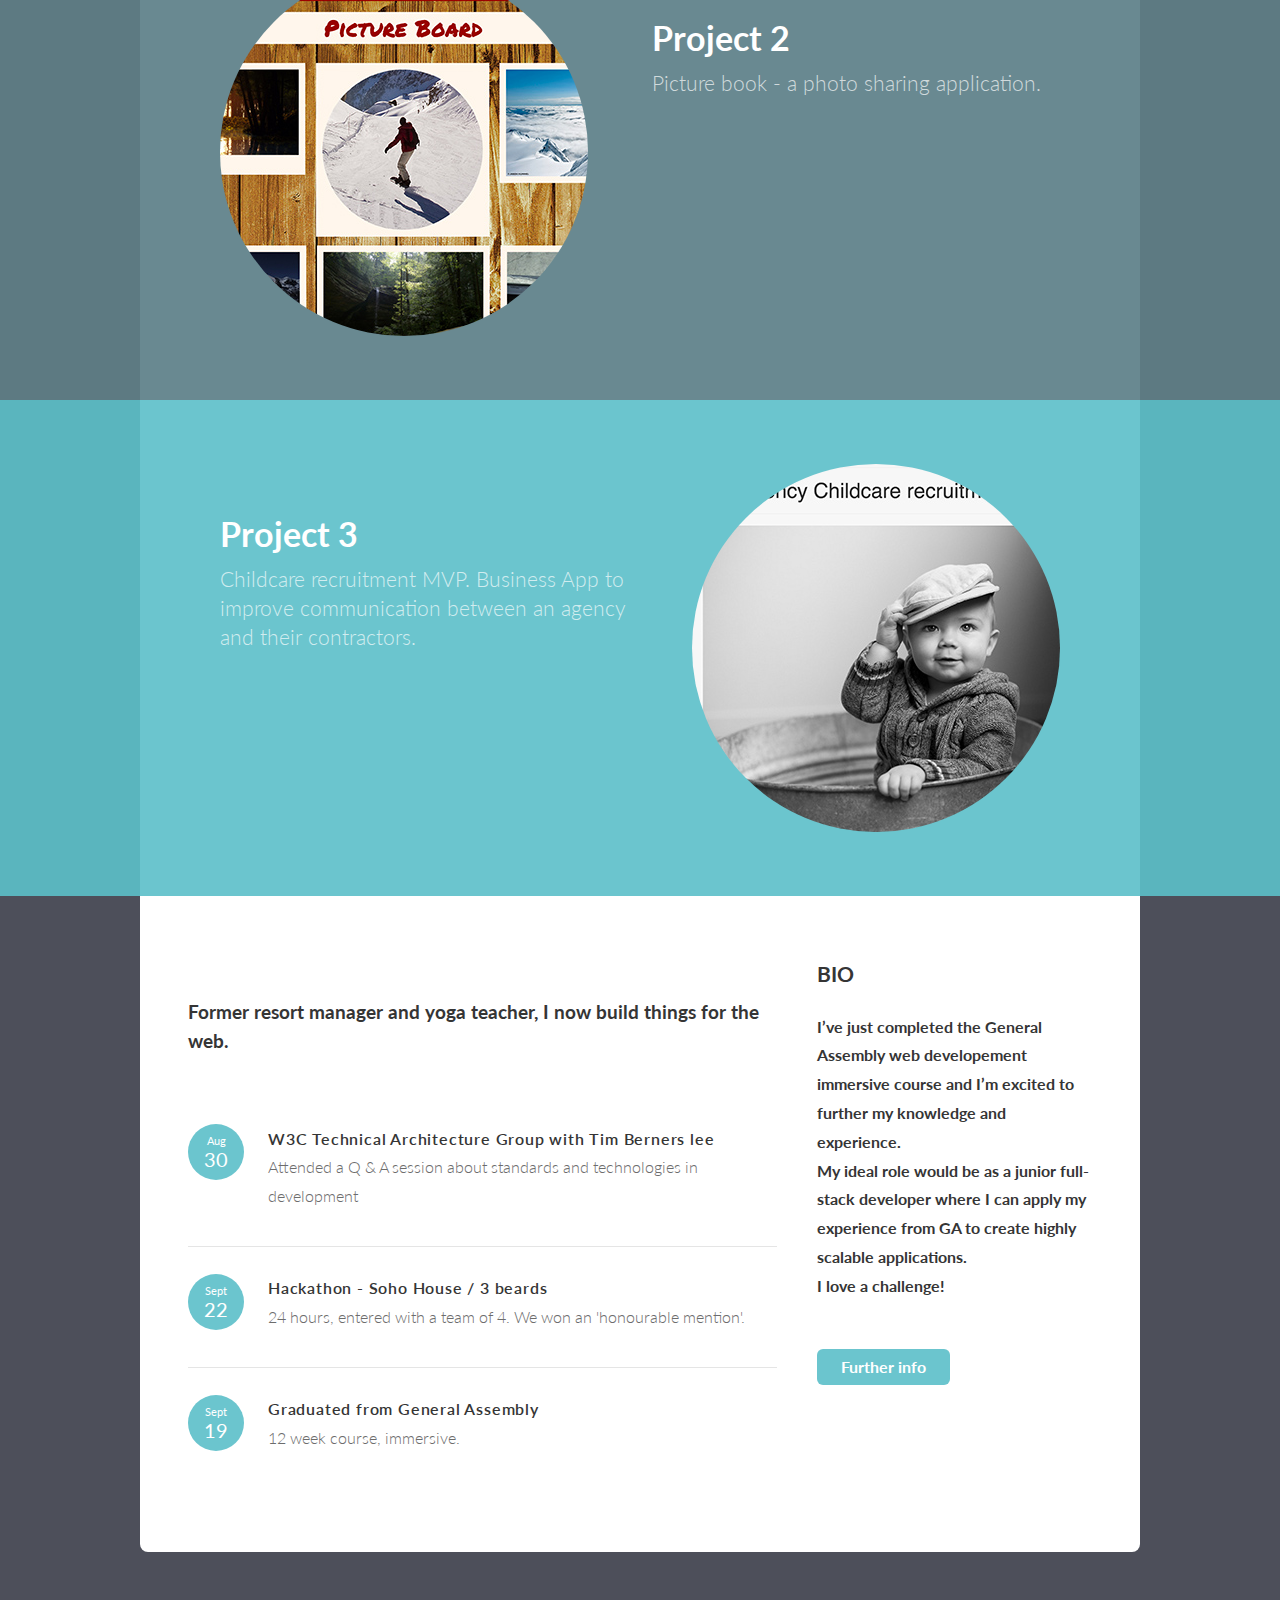
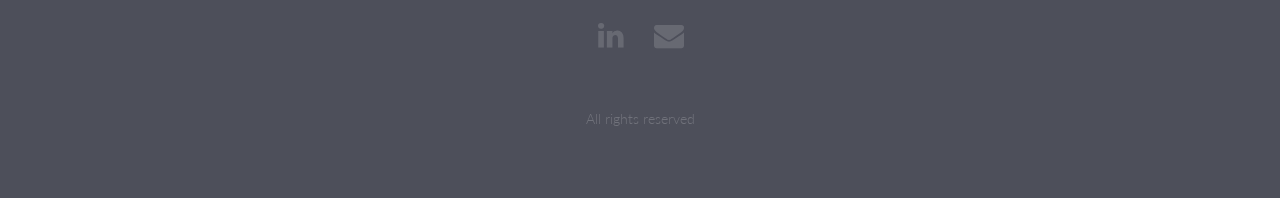
==== commit 653e7bf8: "changed dates" ====
--- a/index.html
+++ b/index.html
@@ -153,7 +153,7 @@
 									</header>
 									<ul class="style3">
 										<li class="first">
-											<p class="date"><a href="#">Aug<b>24</b></a></p>
+											<p class="date"><a href="#">Aug<b>30</b></a></p>
 											<h3>W3C Technical Architecture Group with Tim Berners lee</h3>
 											<p>Attended a Q & A session about standards and technologies in development </p>
 										</li>
@@ -163,7 +163,7 @@
 											<p>24 hours, entered with a team of 4. We won an 'honourable mention'.  </p>
 										</li>
 										<li>
-											<p class="date"><a href="#">Sept<b>30</b></a></p>
+											<p class="date"><a href="#">Sept<b>19</b></a></p>
 											<h3>Graduated from General Assembly</h3>
 											<p>12 week course, immersive.</p>
 										</li>
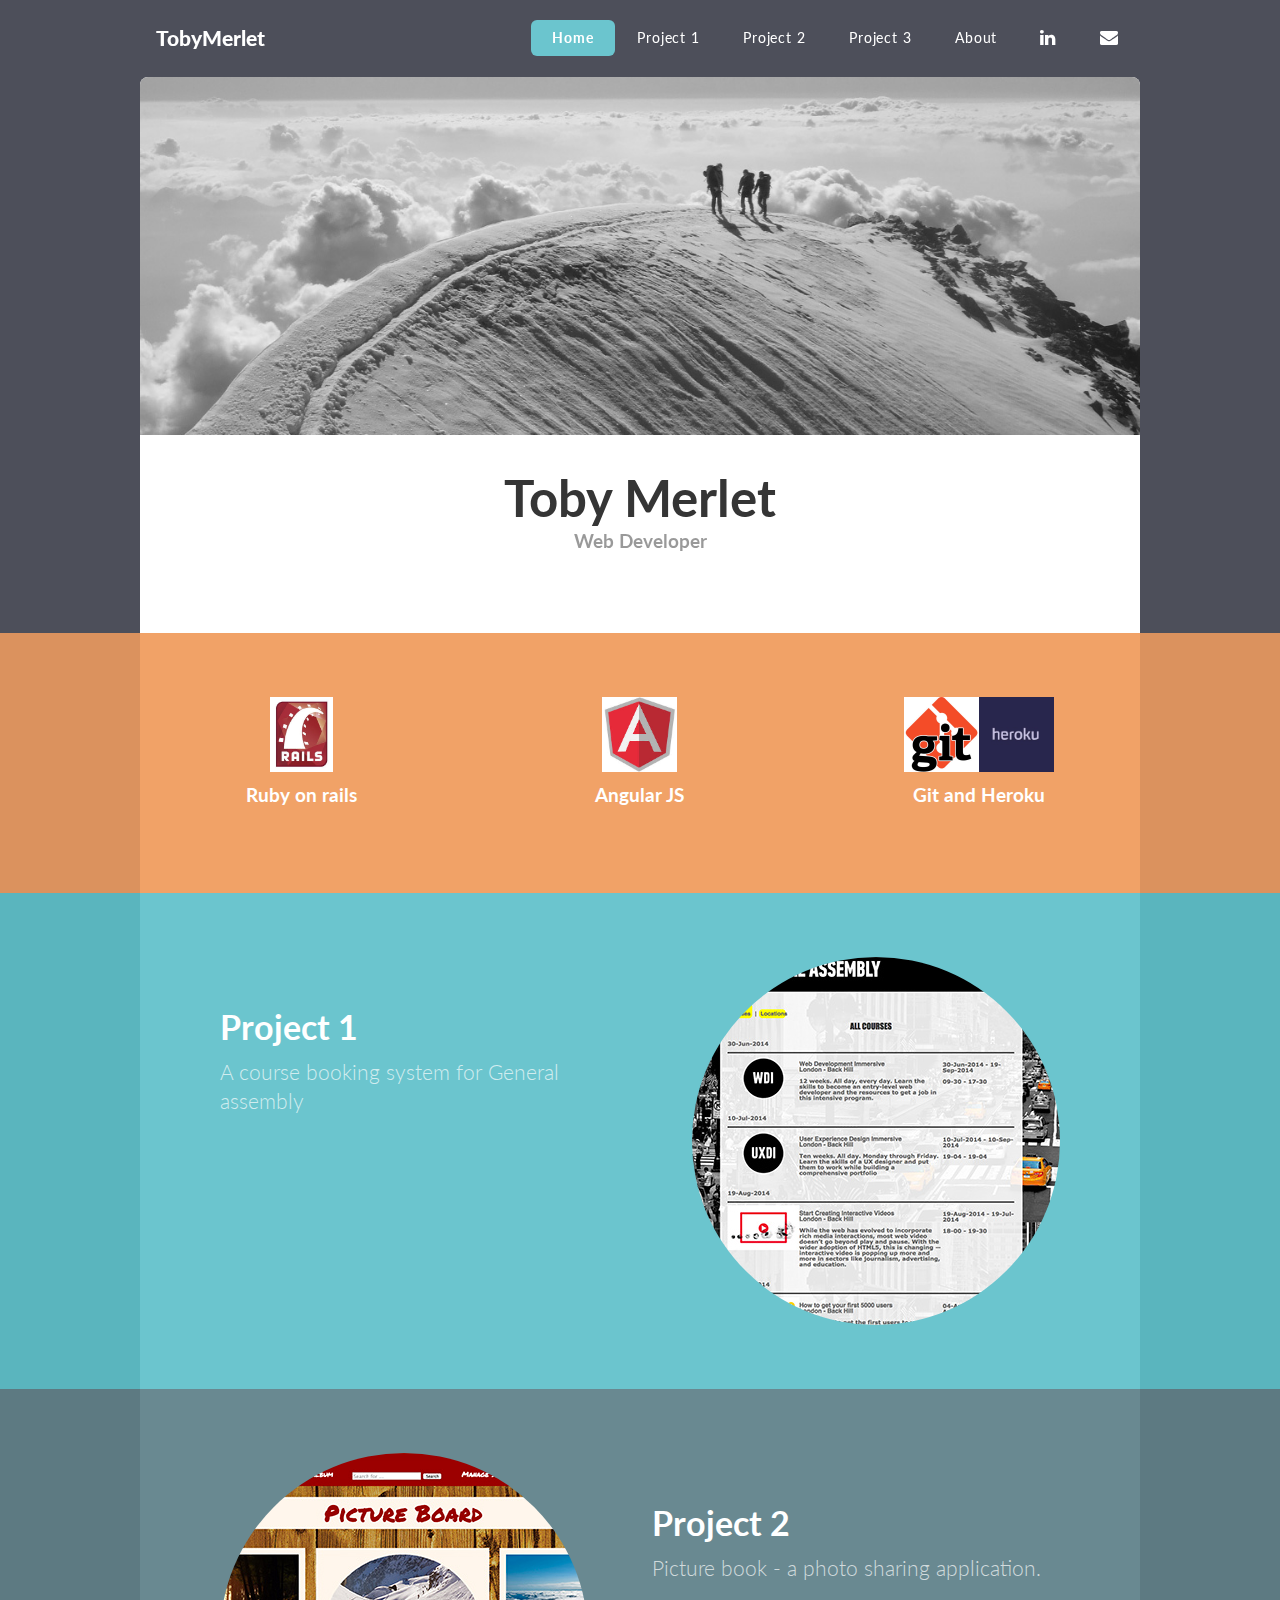
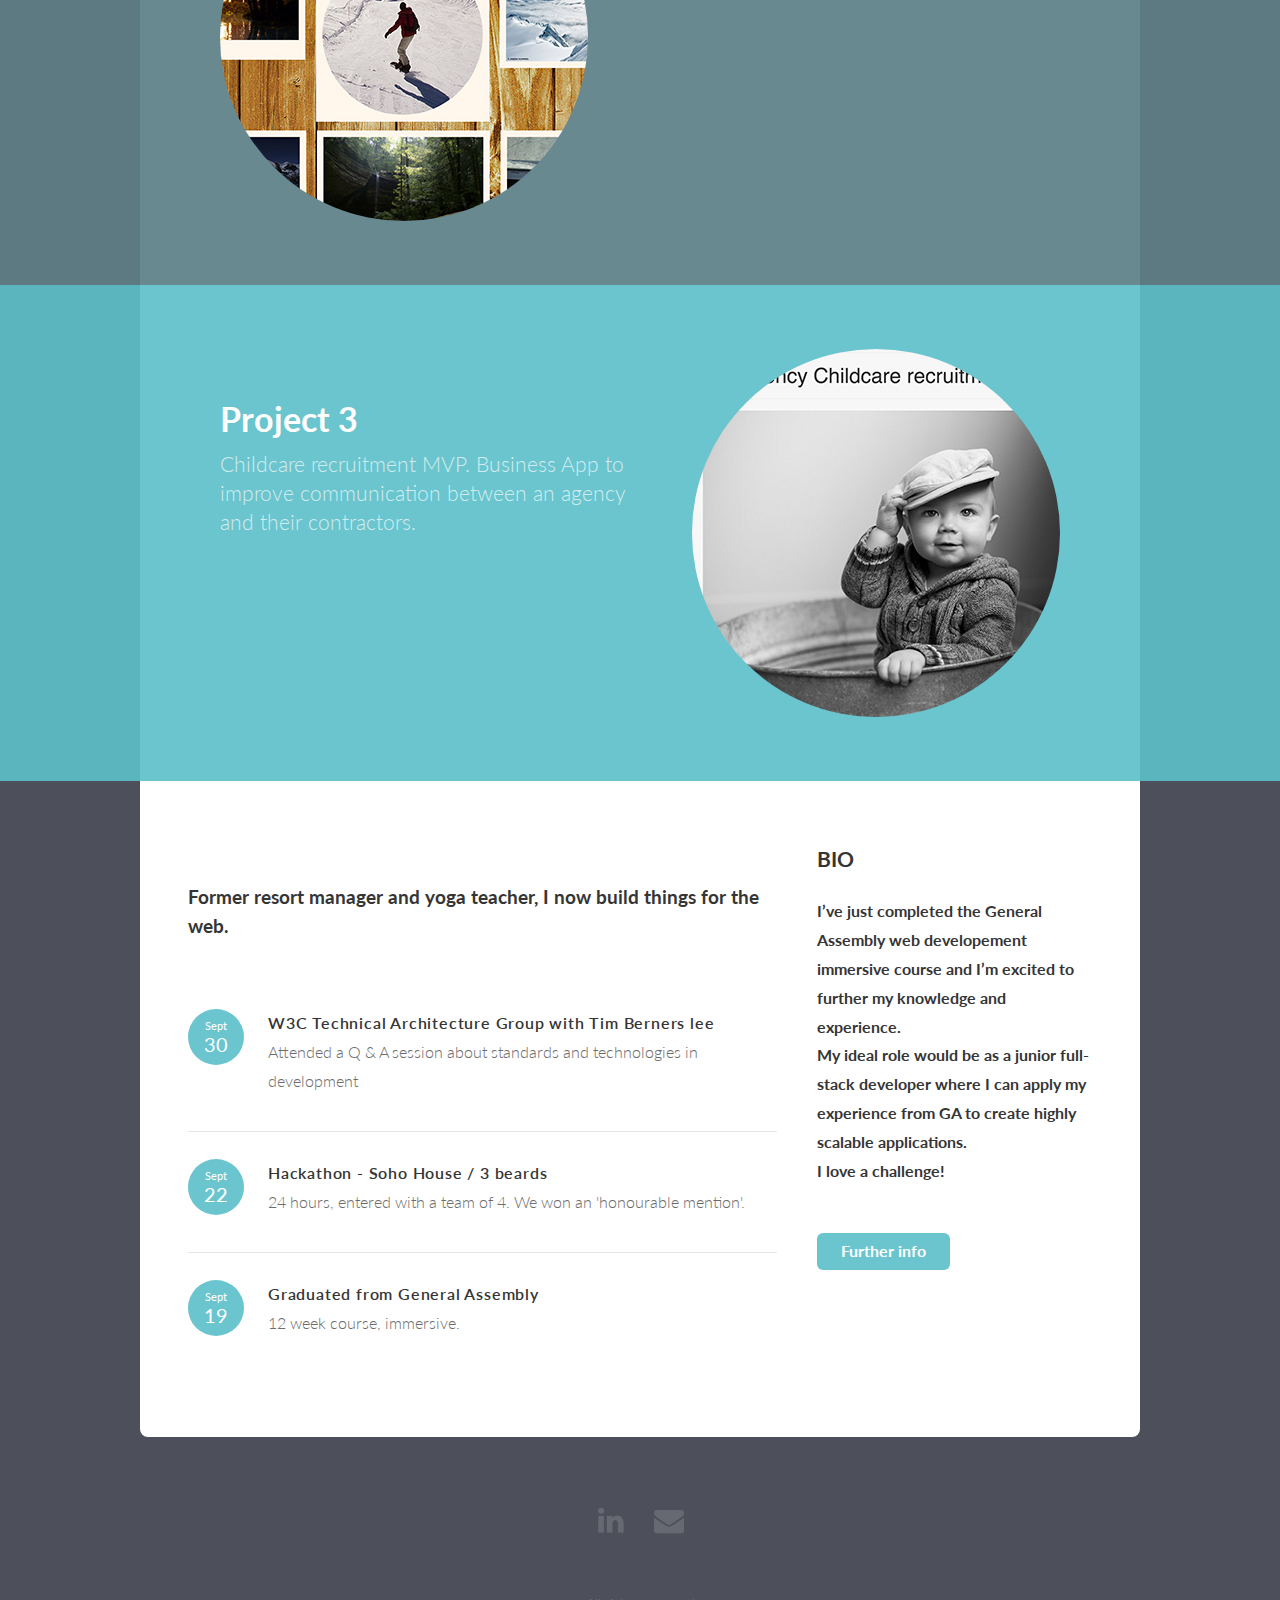
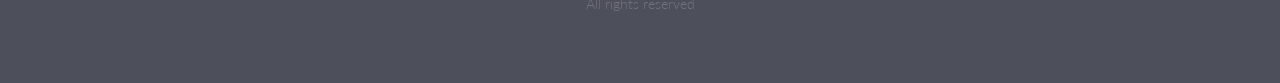
==== commit 194a0528: "cosmetic changes" ====
--- a/index.html
+++ b/index.html
@@ -38,7 +38,9 @@
 								<li><a href="project1.html">Project 1</a></li>
 								<li><a href="project2.html">Project 2</a></li>
 								<li><a href="project3.html">Project 3</a></li>
-								<li><a href="contact.html">Contact</a></li>
+								<li><a href="contact.html">About</a></li>
+								<li><a href="http://uk.linkedin.com/in/tobymerlet/" class="icon icon-linkedin"></a></li>
+								<li><a href="project1.html" class="icon icon-envelope"></a></li>
 							</ul>
 						</nav>
 					<!-- /Nav -->
@@ -52,7 +54,7 @@
 					<section>
 						<img src="images/pic01.jpg" alt="" class="image full">
 						<header>
-							<h2>Toby Merlet</h2>
+							<h2 class="largetext">Toby Merlet</h2>
 							<span class="byline">Web Developer</span><br/>							
 						</header>
 					</section>
@@ -67,21 +69,21 @@
 							<!-- <span class="pennant icon icon-user"></span> -->
 							<img src="images/rails.jpeg" style="height:75px"/><br/>
 							<h3>Ruby on rails</h3>
-							<p>I love developing with Ruby on Rails, but would happily learn a new language where necessary</p>
+							<!-- <p>I love developing with Ruby on Rails, but would happily learn a new language where necessary</p> -->
 							<!-- <a href="#" class="button">More</a> -->
 						</section>
 						<section class="4u">
 							<!-- <span class="pennant icon icon-cog"></span> -->
 							<img src="images/angular.jpg" style="height:75px"/><br/>
 							<h3>Angular JS</h3>
-							<p>I used Angular for my third project, after studying it for 4 days.  It was fun and easy to use.</p>
+							<!-- <p>I used Angular for my third project, after studying it for 4 days.  It was fun and easy to use.</p> -->
 							<!-- <a href="#" class="button">More</a> -->
 						</section>
 						<section class="4u">
 							<!-- <span class="pennant icon icon-volume-off"></span> -->
 							<img src="images/git.jpg" style="height:75px"/><img src="images/heroku.jpg" style="height:75px"/><br/>
 							<h3>Git and Heroku</h3>
-							<p>I used Git for my personal projects, as well as for the group projets.  I deployed my apps to Heroku from my second project.  </p>
+							<!-- <p>I used Git for my personal projects, as well as for the group projets.  I deployed my apps to Heroku from my second project.  </p> -->
 							<!-- <a href="#" class="button">More</a> -->
 						</section>
 					</div>
@@ -153,7 +155,7 @@
 									</header>
 									<ul class="style3">
 										<li class="first">
-											<p class="date"><a href="#">Aug<b>30</b></a></p>
+											<p class="date"><a href="#">Sept<b>30</b></a></p>
 											<h3>W3C Technical Architecture Group with Tim Berners lee</h3>
 											<p>Attended a Q & A session about standards and technologies in development </p>
 										</li>
--- a/css/style.css
+++ b/css/style.css
@@ -668,20 +668,32 @@
 			transition: background-color 0.25s ease-in-out, color 0.25s ease-in-out;
 		}
 
-			.button:hover
-			{
-				background: #74bcdd;
-			}
-
-			.button.alt
-			{
-				background: #4D4F5A;
-			}
-
-				.button.alt:hover
-				{
-					background: #5D5F6A;
-				}
+
+
+		.button:hover
+		{
+			background: #74bcdd;
+		}
+
+		.button.alt
+		{
+			background: #4D4F5A;
+		}
+
+		.button.alt:hover
+		{
+			background: #5D5F6A;
+		}
+
+    .button.red
+    {
+    	background: red;
+    }
+
+		.button.red:hover
+		{
+			background: black;
+		}			
 
 /*********************************************************************************/
 /* Icons                                                                         */
@@ -1265,7 +1277,7 @@
 	
 	#banner header h2
 	{
-		font-size: 2.2em;
+		font-size: 3.2em;
 		color: #353535;
 	}
 
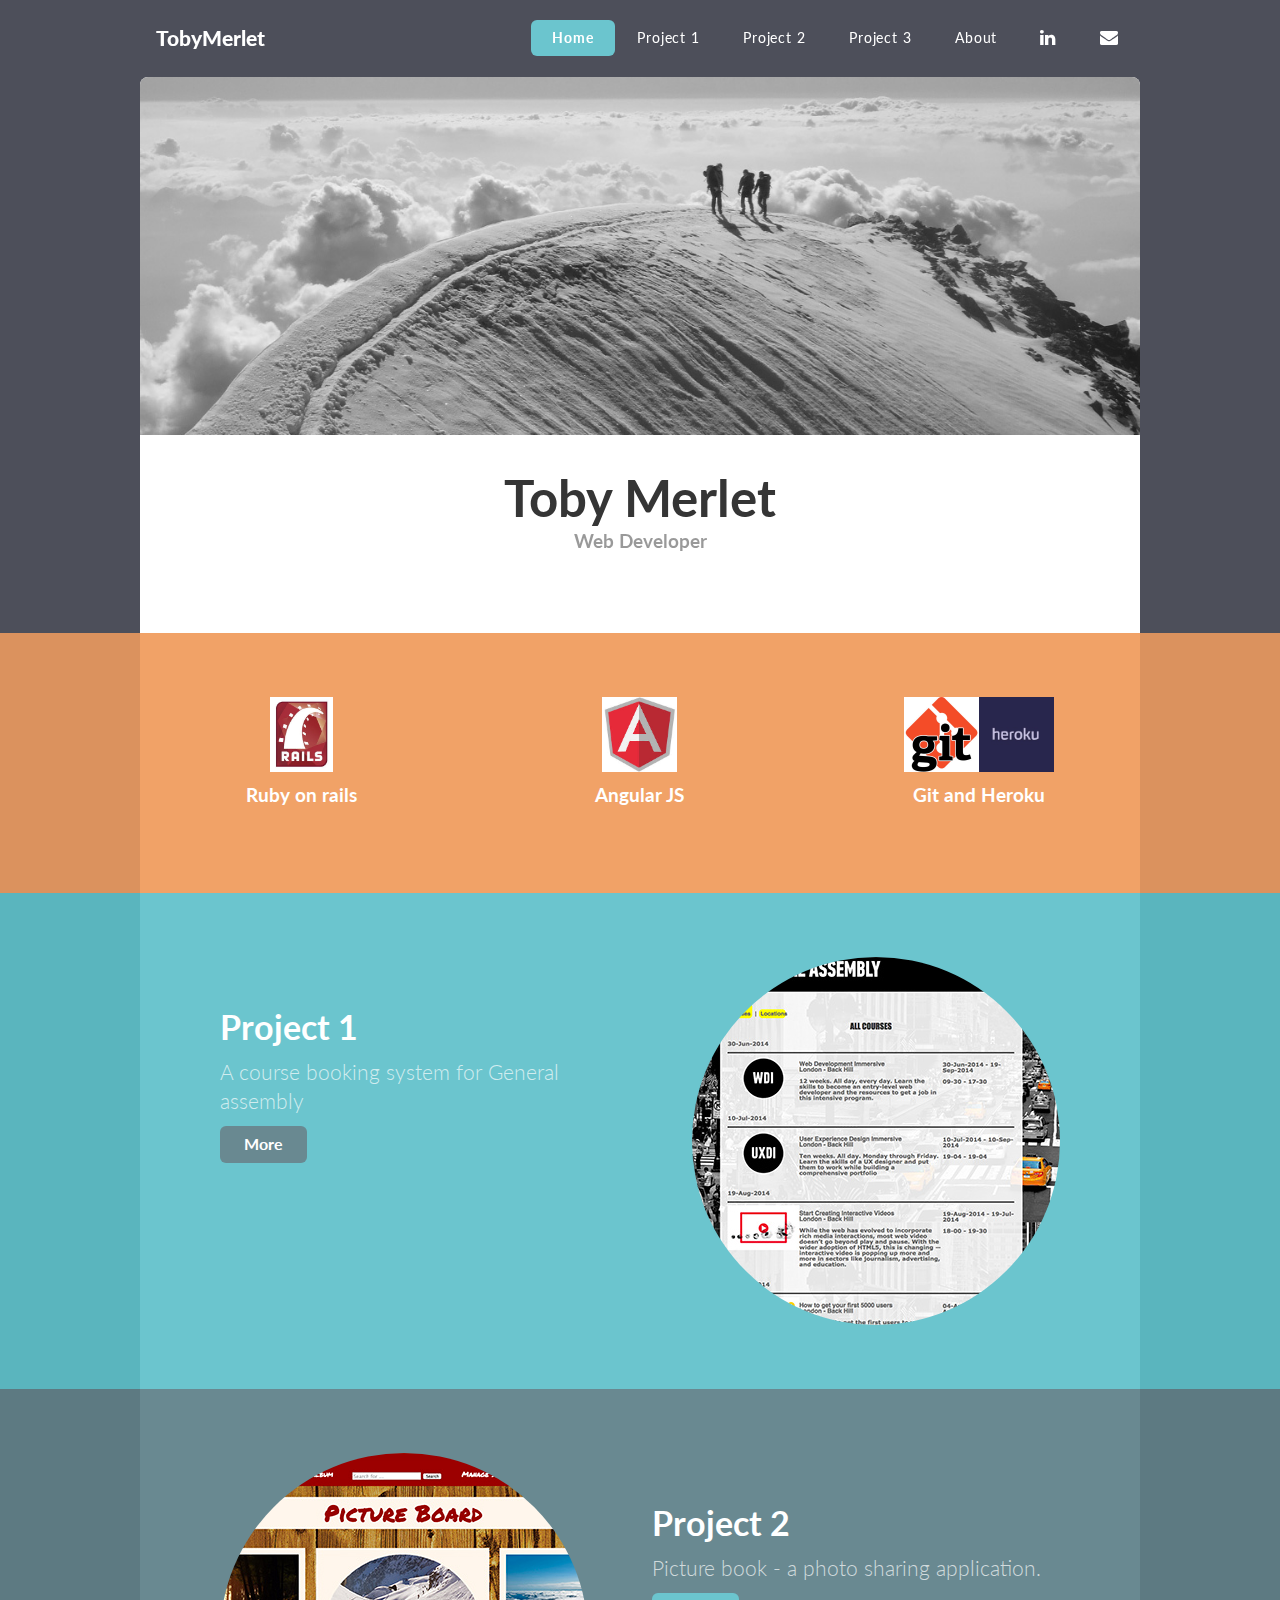
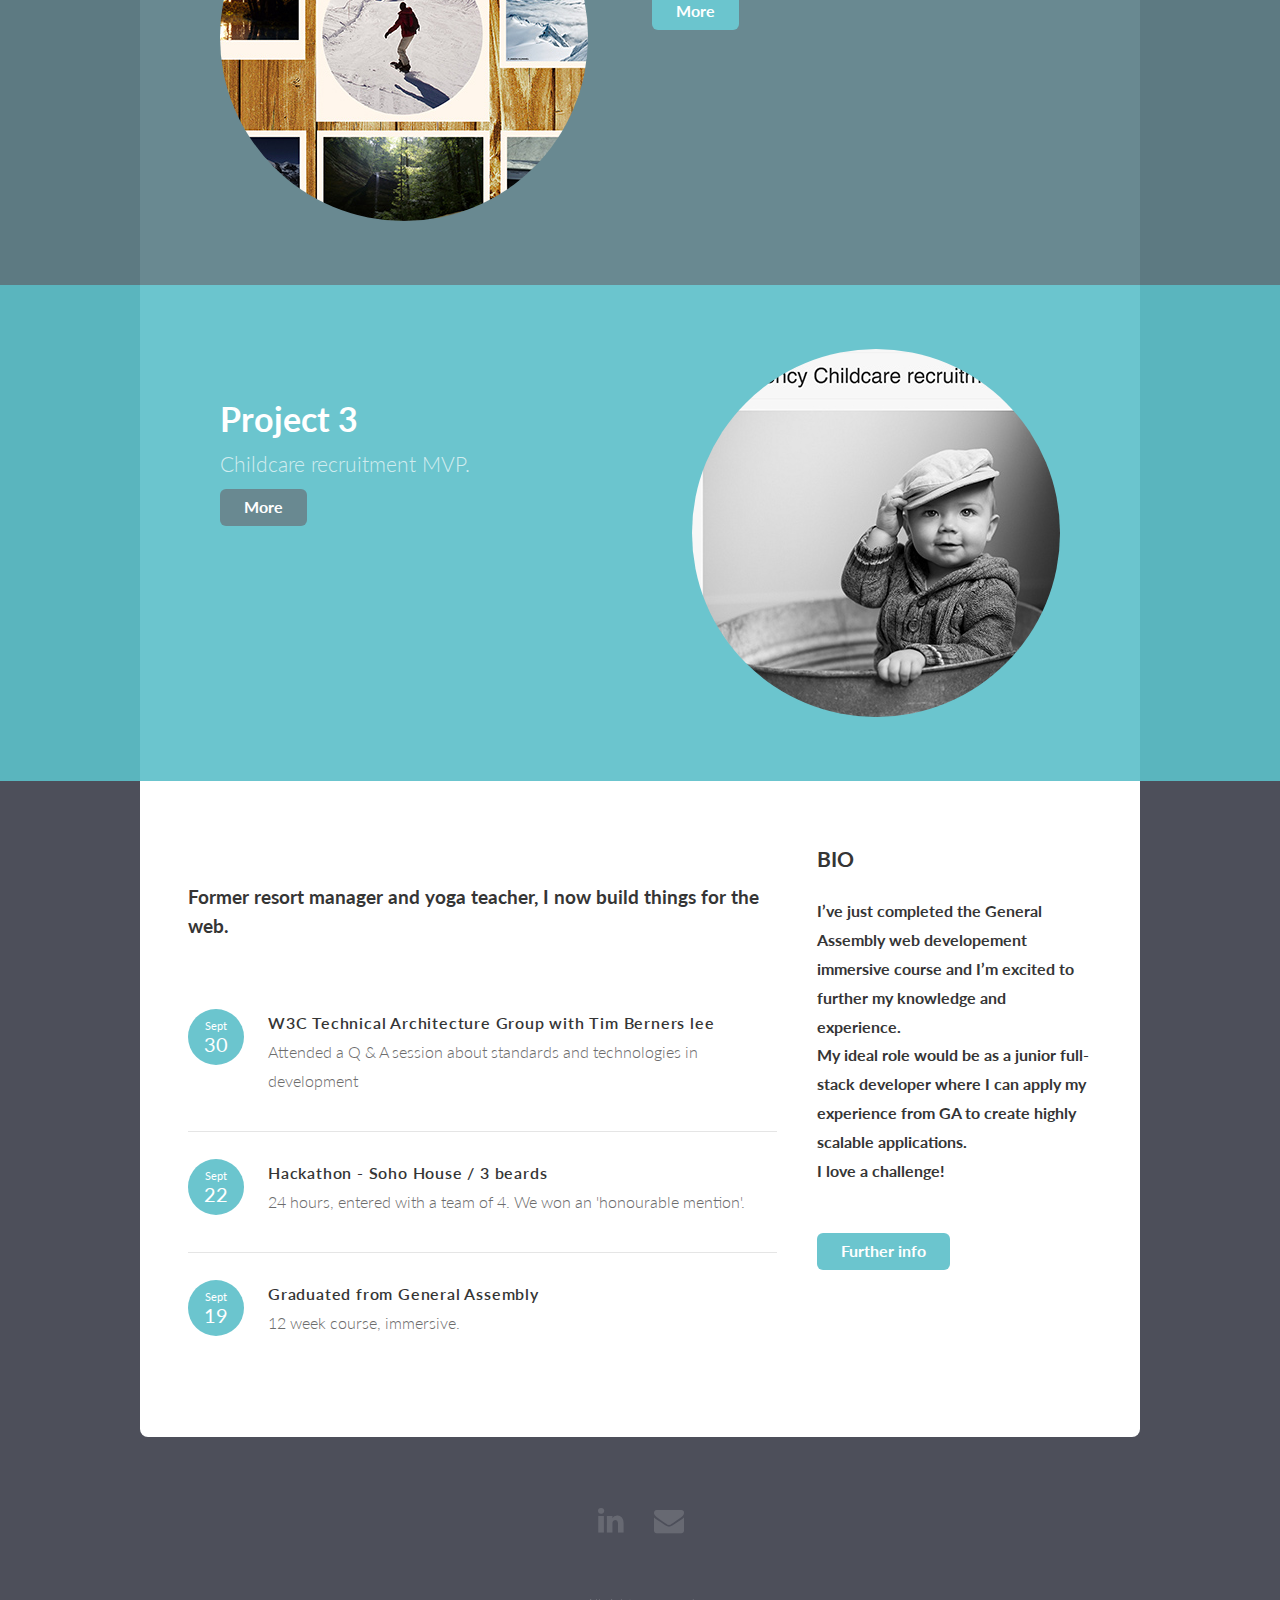
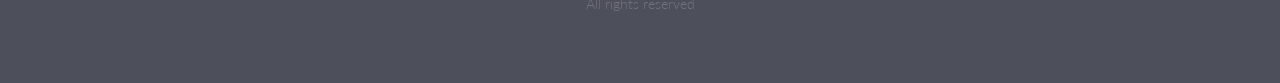
==== commit bcde8189: "video 3" ====
--- a/index.html
+++ b/index.html
@@ -99,6 +99,7 @@
 							<header>
 								<h2>Project 1</h2>
 								<span class="byline">A course booking system for General assembly</span>
+								<a href="project1.html" class="button darkstripe">More</a>
 							</header>
 							<!-- <p></p> -->
 						</section>
@@ -115,6 +116,7 @@
 							<header>
 								<h2>Project 2</h2>
 								<span class="byline">Picture book -  a photo sharing application.</span>
+								<a href="project2.html" class="button">More</a>
 							</header>
 							<p></p>
 						</div>
@@ -130,7 +132,8 @@
 						<a href="project3.html"><img src="images/smallproj3.jpg" alt="" class="image right"></a>
 						<header>
 							<h2>Project 3</h2>
-							<span class="byline">Childcare recruitment MVP.  Business App to improve communication between an agency and their contractors.</span>
+							<span class="byline">Childcare recruitment MVP.  </span>
+							<a href="project3.html" class="button darkstripe">More</a>
 						</header>
 						<p></p>
 					</section>
--- a/css/style.css
+++ b/css/style.css
@@ -693,7 +693,20 @@
 		.button.red:hover
 		{
 			background: black;
-		}			
+		}
+
+		.button.darkstripe
+		{
+			background: #698991;
+		}
+
+		.button.darkstripe:hover
+		{
+			background: ;			
+		}
+
+
+
 
 /*********************************************************************************/
 /* Icons                                                                         */
